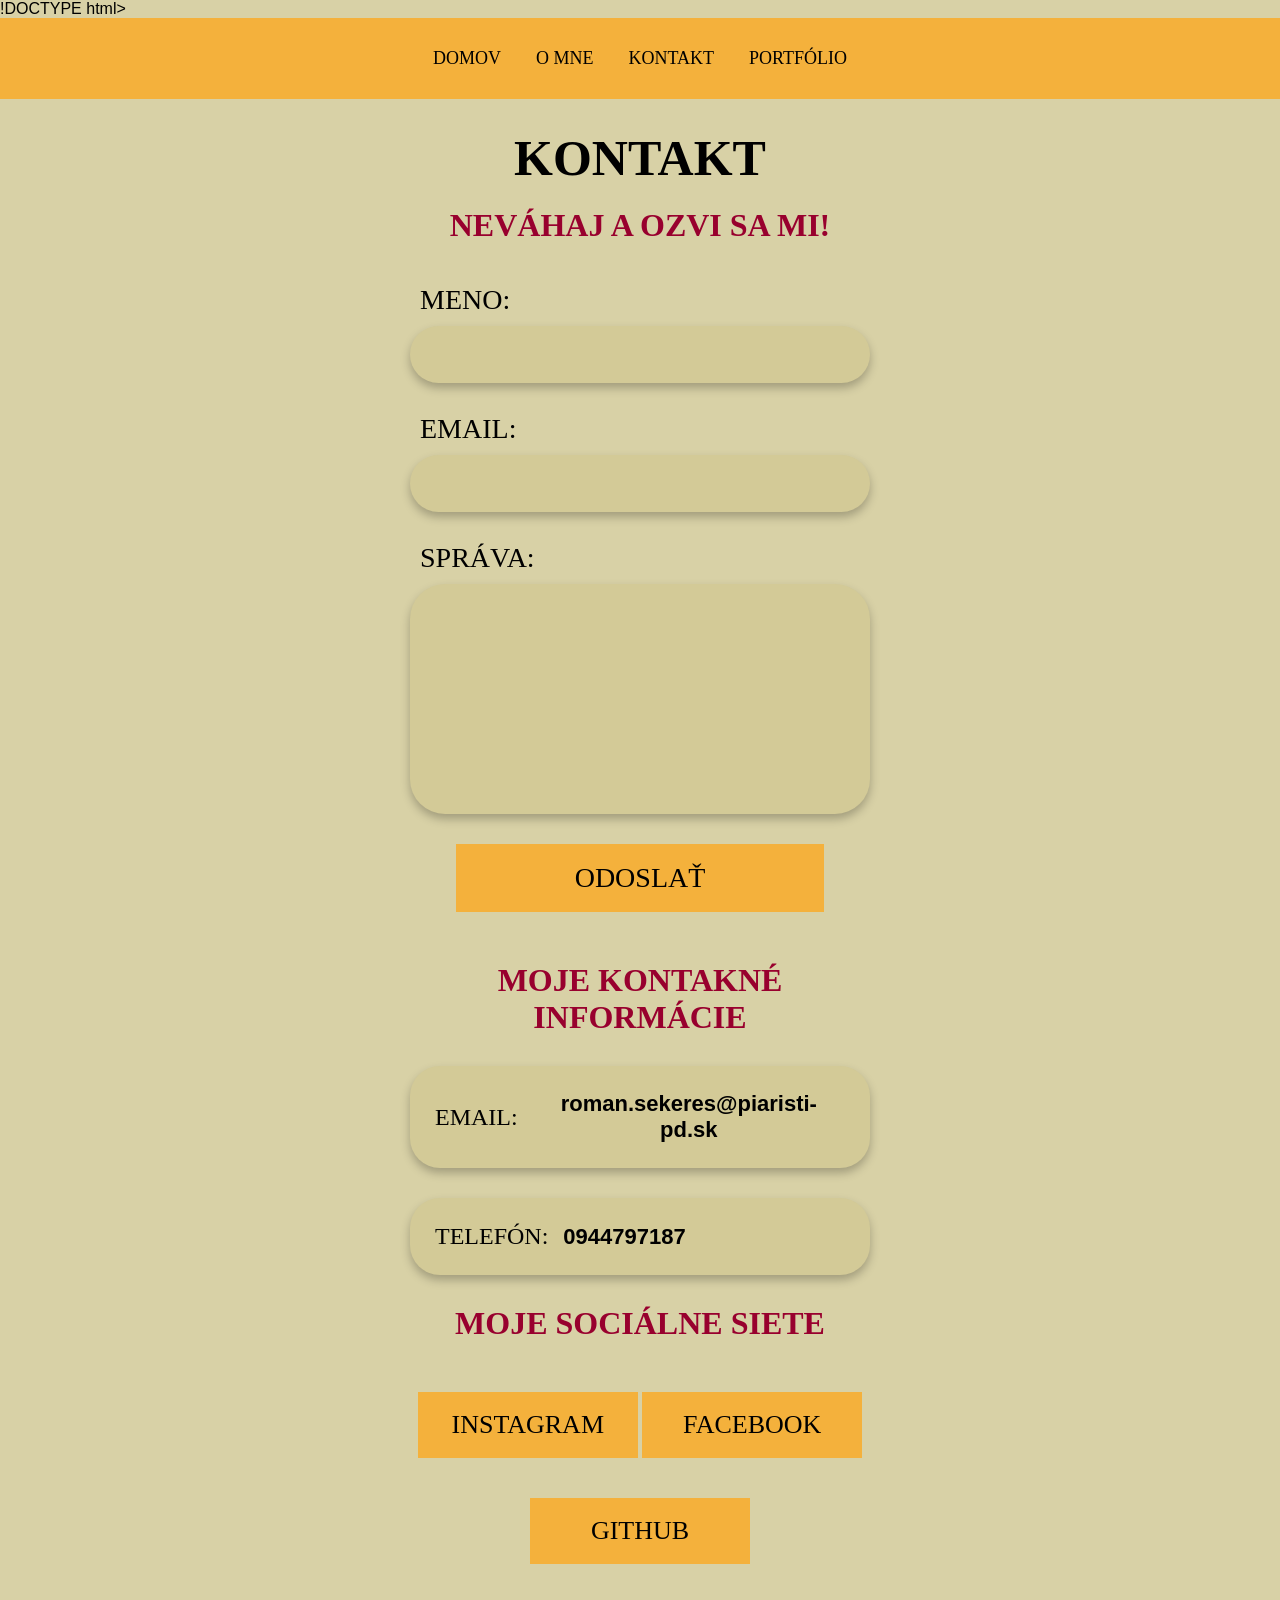
==== kontakt.html @ 732e823a "ideme" ====
!DOCTYPE html>
<html lang="sk">
<head>
    <meta charset="UTF-8" />
    <meta name="viewport" content="width=device-width, initial-scale=1.0" />
    <title>Kontakt</title>
    <link rel="stylesheet" href="assets/style3.css">
</head>
 
<body>
 
   
    <nav>
        <a href="#">DOMOV</a>
        <a href="#">O MNE</a>
        <a href="#">KONTAKT</a>
        <a href="#">PORTFÓLIO</a>
    </nav>
 
  
    <section class="kontakt">
 
        <h1>KONTAKT</h1>
 
        <h2>NEVÁHAJ A OZVI SA MI!</h2>
 
        <form>
 
            <label>MENO:</label>
            <input type="text">
 
            <label>EMAIL:</label>
            <input type="email">
 
            <label>SPRÁVA:</label>
            <textarea></textarea>
 
            <button type="submit">ODOSLAŤ</button>
 
        </form>
 
        
        <div class="info">
 
            <h2>MOJE KONTAKNÉ INFORMÁCIE</h2>
 
            <div class="box">
                <span>EMAIL:</span>
                <p>roman.sekeres@piaristi-pd.sk</p>
            </div>
 
            <div class="box">
                <span>TELEFÓN:</span>
                <p>0944797187</p>
            </div>
 
        </div>
 
     
        <div class="social">
 
            <h2>MOJE SOCIÁLNE SIETE</h2>
 
            <a href="#">INSTAGRAM</a>
            <a href="#">FACEBOOK</a>
            <a href="#">GITHUB</a>
 
        </div>
 
    </section>
 
</body>
</html
---- assets/style3.css ----
*{
    margin: 0;
    padding: 0;
    box-sizing: border-box;
}
 
body{
    background: #d8d1a6;
    font-family: 'Poppins', sans-serif;
}
 
/* NAVBAR */
 
nav{
    width: 100%;
    background: #f4b13c;
    padding: 30px 20px;
    display: flex;
    justify-content: center;
    gap: 35px;
}
 
nav a{
    text-decoration: none;
    color: black;
    font-family: 'Bungee', cursive;
    font-size: 18px;
}
 
/* KONTAKT */
 
.kontakt{
    width: 100%;
    max-width: 500px;
    margin: auto;
    padding: 30px 20px 60px;
    text-align: center;
}
 
.kontakt h1{
    font-family: 'Bungee', cursive;
    font-size: 50px;
    margin-bottom: 20px;
}
 
.kontakt h2{
    font-family: 'Bungee', cursive;
    color: #98002e;
    font-size: 32px;
    margin-bottom: 40px;
}
 
/* FORM */
 
form{
    display: flex;
    flex-direction: column;
    align-items: center;
}
 
form label{
    align-self: flex-start;
    margin-left: 10px;
    margin-bottom: 10px;
    font-family: 'Bungee', cursive;
    font-size: 28px;
}
 
form input,
form textarea{
    width: 100%;
    border: none;
    outline: none;
    background: #d3ca97;
    border-radius: 30px;
    box-shadow: 0 5px 10px rgba(0,0,0,0.25);
    padding: 18px;
    margin-bottom: 30px;
    font-size: 18px;
}
 
form textarea{
    height: 230px;
    resize: none;
    border-radius: 35px;
}
 
form button{
    width: 80%;
    background: #f4b13c;
    border: none;
    padding: 18px;
    font-family: 'Bungee', cursive;
    font-size: 28px;
    cursor: pointer;
    transition: 0.3s;
    margin-bottom: 50px;
}
 
form button:hover{
    transform: scale(1.03);
}
 
/* INFO */
 
.info h2,
.social h2{
    font-family: 'Bungee', cursive;
    color: #98002e;
    font-size: 32px;
    margin-bottom: 30px;
}
 
.box{
    width: 100%;
    background: #d3ca97;
    border-radius: 30px;
    box-shadow: 0 5px 10px rgba(0,0,0,0.25);
    padding: 25px;
    margin-bottom: 30px;
 
    display: flex;
    align-items: center;
    gap: 15px;
}
 
.box span{
    font-family: 'Bungee', cursive;
    font-size: 24px;
}
 
.box p{
    font-size: 22px;
    font-weight: 600;
}
 
/* SOCIAL */
 
.social{
    margin-top: 30px;
}
 
.social a{
    display: inline-block;
    width: 220px;
    background: #f4b13c;
    color: black;
    text-decoration: none;
    font-family: 'Bungee', cursive;
    font-size: 26px;
    padding: 18px;
    margin: 20px 0;
    transition: 0.3s;
}
 
.social a:hover{
    transform: scale(1.05);
}
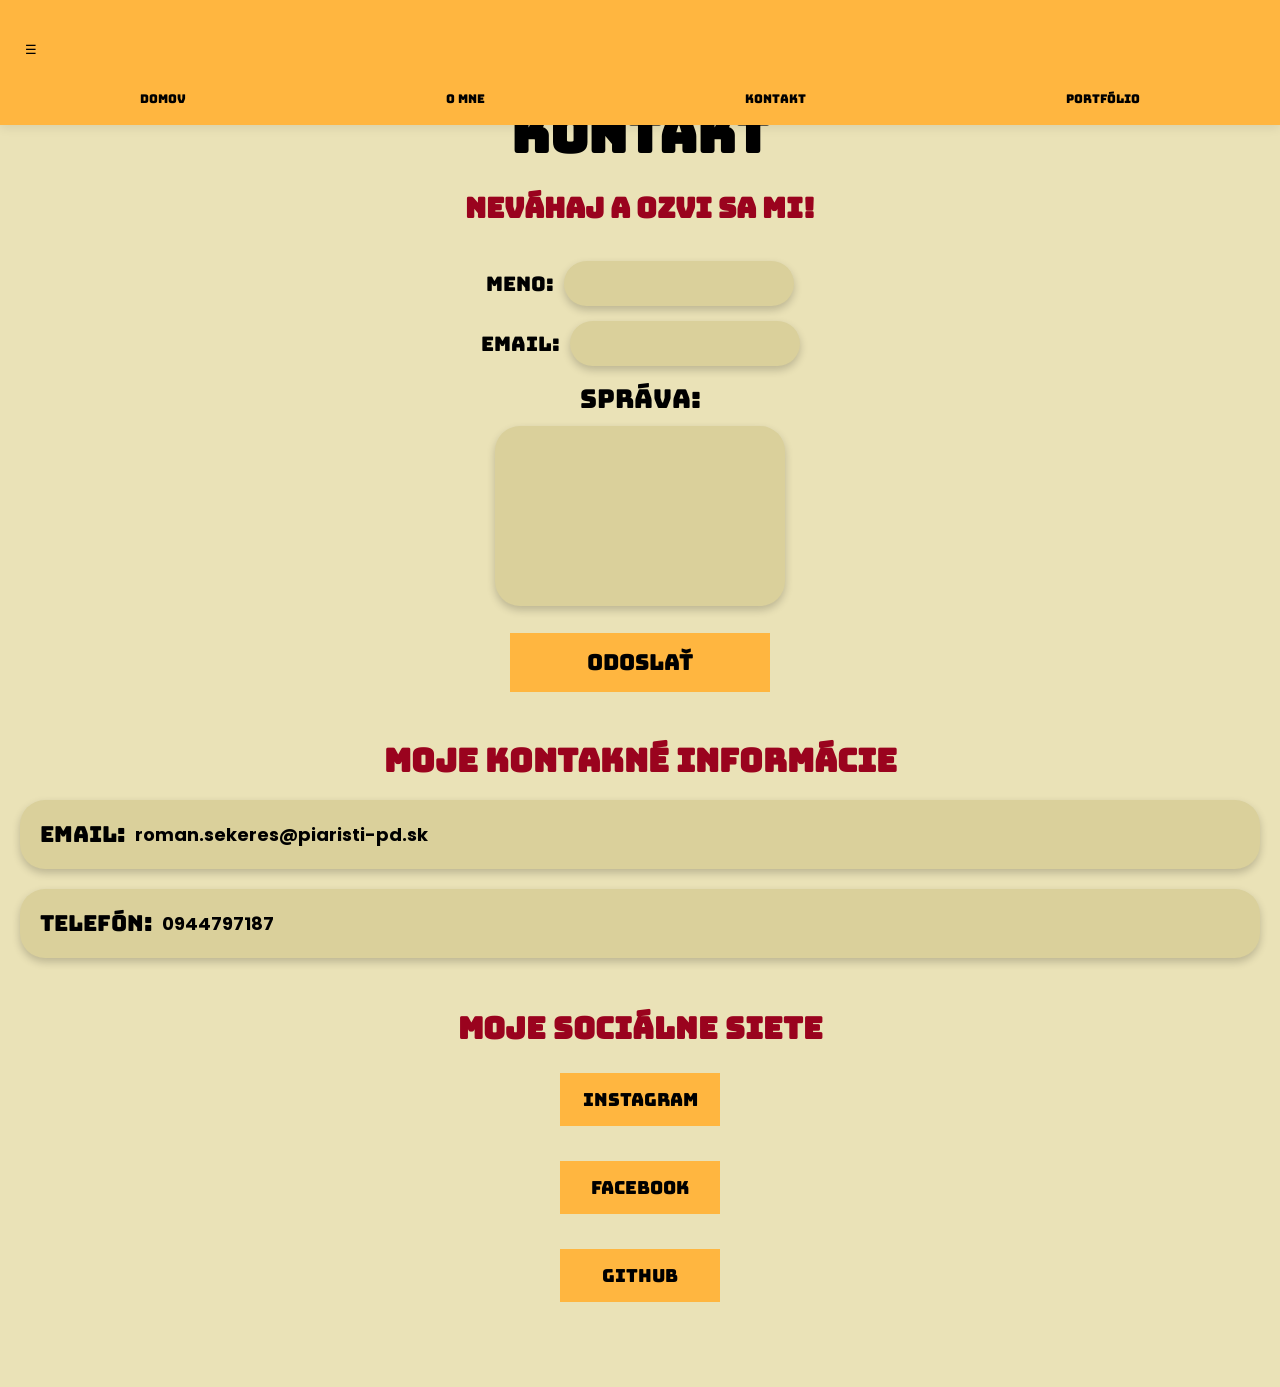
==== commit 7343e5bd: "ideme" ====
--- a/kontakt.html
+++ b/kontakt.html
@@ -1,73 +1,85 @@
-!DOCTYPE html>
+<!DOCTYPE html>
 <html lang="sk">
 <head>
-    <meta charset="UTF-8" />
-    <meta name="viewport" content="width=device-width, initial-scale=1.0" />
+    <meta charset="UTF-8">
+    <meta name="viewport" content="width=device-width, initial-scale=1.0">
     <title>Kontakt</title>
-    <link rel="stylesheet" href="assets/style3.css">
+
+    <link rel="stylesheet" href="assets/style.css">
 </head>
- 
 <body>
- 
-   
-    <nav>
-        <a href="#">DOMOV</a>
-        <a href="#">O MNE</a>
-        <a href="#">KONTAKT</a>
-        <a href="#">PORTFÓLIO</a>
+
+<header>
+    <button class="menu-toggle" aria-label="Otvoriť menu" aria-expanded="false">☰</button>
+    <nav class="menu">
+        <a href="index.html">DOMOV</a>
+        <a href="o_mne.html">O MNE</a>
+        <a href="kontakt.html">KONTAKT</a>
+        <a href="portfolio.html">PORTFÓLIO</a>
     </nav>
- 
-  
+</header>
+
+<main>
+
     <section class="kontakt">
- 
+
         <h1>KONTAKT</h1>
- 
+
         <h2>NEVÁHAJ A OZVI SA MI!</h2>
- 
-        <form>
- 
-            <label>MENO:</label>
-            <input type="text">
- 
-            <label>EMAIL:</label>
-            <input type="email">
- 
-            <label>SPRÁVA:</label>
-            <textarea></textarea>
- 
-            <button type="submit">ODOSLAŤ</button>
- 
+
+        <form class="kontakt-form">
+
+            <div class="input-group">
+                <label for="meno">MENO:</label>
+                <input type="text" id="meno" name="meno">
+            </div>
+
+            <div class="input-group">
+                <label for="email">EMAIL:</label>
+                <input type="email" id="email" name="email">
+            </div>
+
+            <div class="message-group">
+                <label for="sprava">SPRÁVA:</label>
+                <textarea id="sprava" name="sprava"></textarea>
+            </div>
+
+            <button type="submit" class="btn">
+                ODOSLAŤ
+            </button>
+
         </form>
- 
-        
-        <div class="info">
- 
-            <h2>MOJE KONTAKNÉ INFORMÁCIE</h2>
- 
-            <div class="box">
-                <span>EMAIL:</span>
-                <p>roman.sekeres@piaristi-pd.sk</p>
-            </div>
- 
-            <div class="box">
-                <span>TELEFÓN:</span>
-                <p>0944797187</p>
-            </div>
- 
+
+    </section>
+
+    <section class="info">
+
+        <h2>MOJE KONTAKNÉ INFORMÁCIE</h2>
+
+        <div class="info-box">
+            <span>EMAIL:</span>
+            <p>roman.sekeres@piaristi-pd.sk</p>
         </div>
- 
-     
-        <div class="social">
- 
-            <h2>MOJE SOCIÁLNE SIETE</h2>
- 
-            <a href="#">INSTAGRAM</a>
-            <a href="#">FACEBOOK</a>
-            <a href="#">GITHUB</a>
- 
+
+        <div class="info-box">
+            <span>TELEFÓN:</span>
+            <p>0944797187</p>
         </div>
- 
+
     </section>
- 
+
+    <section class="social">
+
+        <h2>MOJE SOCIÁLNE SIETE</h2>
+
+        <a href="#" class="social-btn">INSTAGRAM</a>
+        <a href="#" class="social-btn">FACEBOOK</a>
+        <a href="#" class="social-btn">GITHUB</a>
+
+    </section>
+
+</main>
+
 </body>
-</html+<script src="assets/script.js"></script>
+</html>
--- a/assets/style.css
+++ b/assets/style.css
@@ -0,0 +1,710 @@
+@import url('https://fonts.googleapis.com/css2?family=Bungee&family=Poppins:ital,wght@0,100;0,200;0,300;0,400;0,500;0,600;0,700;0,800;0,900;1,100;1,200;1,300;1,400;1,500;1,600;1,700;1,800;1,900&display=swap'); 
+
+@import url('https://fonts.googleapis.com/css2?family=Bungee&family=Jockey+One&family=Poppins:ital,wght@0,100;0,200;0,300;0,400;0,500;0,600;0,700;0,800;0,900;1,100;1,200;1,300;1,400;1,500;1,600;1,700;1,800;1,900&display=swap'); 
+
+:root{
+    --pozadie:#EAE2B7;
+    --okno:#DAD09B;
+    --menu:#FFB640;
+    --tlacidlo:#FFB640; 
+    --zvyraznene:#9A031E;
+    --pismo: #000000;
+}
+*{
+    margin:0;
+    padding:0;
+    box-sizing:border-box;
+}
+
+body{
+    background:var(--pozadie);
+    font-family:'Poppins', sans-serif;
+    color:var(--pismo);
+}
+
+.menu{
+    background:var(--menu);
+    display:flex;
+    justify-content:space-around;
+    align-items:center;
+    padding:15px 5px;
+    position:sticky;
+    top:0;
+}
+
+.menu a{
+    text-decoration:none;
+    color:black;
+    font-family:'Bungee', cursive;
+    font-size:12px;
+}
+
+.hero{
+    text-align:center;
+    padding:40px 20px 20px;
+}
+
+.hero h1{
+    font-family:'Bungee', cursive;
+    font-size:38px;
+    line-height:1.1;
+}
+
+.hero p{
+    margin-top:15px;
+    color:var(--zvyraznene);
+    font-family:'Jockey One', sans-serif;
+    font-size:20px;
+}
+
+.about{
+    text-align:center;
+    padding:20px;
+}
+
+.about h2{
+    color:var(--zvyraznene);
+    font-family:'Bungee', cursive;
+    font-size:34px;
+    margin-bottom:20px;
+}
+
+.about p{
+    max-width:300px;
+    margin:auto;
+    font-weight:600;
+    line-height:1.6;
+}
+
+button{
+    background:var(--tlacidlo);
+    border:none;
+    padding:15px 25px;
+    margin-top:25px;
+    font-family:'Bungee', cursive;
+    cursor:pointer;
+    transition:0.3s;
+}
+
+.about button,
+.contact-btn button {
+    width: 100%;
+    max-width: 320px;
+    display: inline-block;
+}
+
+button:hover{
+    transform:scale(1.05);
+}
+
+.contact-btn{
+    text-align:center;
+    margin-top:10px;
+}
+
+.projects{
+    padding:20px;
+    text-align:center;
+}
+
+.projects h2{
+    color:var(--zvyraznene);
+    font-family:'Bungee', cursive;
+    font-size:30px;
+    margin-bottom:25px;
+}
+
+.card{
+    background:var(--okno);
+    border-radius:20px;
+    padding:20px;
+    margin-bottom:25px;
+}
+
+.card h3{
+    color:var(--zvyraznene);
+    font-family:'Bungee', cursive;
+    font-size:28px;
+    margin-bottom:15px;
+}
+
+.card img{
+    width:100%;
+    border-radius:10px;
+    margin-bottom:15px;
+}
+
+.card p{
+    font-weight:600;
+    line-height:1.5;
+    margin-bottom:10px;
+}
+
+.card span{
+    color:var(--zvyraznene);
+    font-weight:700;
+}
+
+.all-projects{
+    margin-top:10px;
+}
+
+.cta{
+    text-align:center;
+    padding:20px 20px 40px;
+}
+
+.cta h2{
+    color:var(--zvyraznene);
+    font-family:'Jockey One', sans-serif;
+    font-size:32px;
+}
+*{
+    margin:0;
+    padding:0;
+    box-sizing:border-box;
+}
+
+body{
+    background:var(--pozadie);
+    font-family:'Poppins', sans-serif;
+    color:var(--pismo);
+}
+
+.menu{
+    background:var(--menu);
+    display:flex;
+    justify-content:space-around;
+    align-items:center;
+    padding:15px 5px;
+}
+
+.menu a{
+    text-decoration:none;
+    color:black;
+    font-family:'Bungee', cursive;
+    font-size:12px;
+}
+
+.about-section{
+    text-align:center;
+    padding:30px 20px;
+}
+
+.about-section h1{
+    font-family:'Bungee', cursive;
+    font-size:42px;
+    margin-bottom:25px;
+}
+
+.profile-img{
+    width:170px;
+    height:auto;
+    object-fit:cover;
+    margin-bottom:25px;
+}
+
+.text-box{
+    background:var(--okno);
+    padding:25px 20px;
+    border-radius:20px;
+    margin-bottom:25px;
+    box-shadow:0 5px 10px rgba(0,0,0,0.2);
+}
+
+.text-box p{
+    font-size:15px;
+    font-weight:700;
+    line-height:1.8;
+}
+
+.skills{
+    padding:10px 20px 40px;
+    text-align:center;
+}
+
+.skills h2{
+    color:var(--zvyraznene);
+    font-family:'Bungee', cursive;
+    font-size:38px;
+    margin-bottom:25px;
+}
+
+.skill{
+    margin-bottom:20px;
+}
+
+.skill-name{
+    display:flex;
+    justify-content:space-between;
+    align-items:center;
+    margin-bottom:8px;
+
+    font-family:'Bungee', cursive;
+    color:var(--zvyraznene);
+    font-size:18px;
+}
+
+.progress{
+    width:100%;
+    height:18px;
+    background:#3a3328;
+    border-radius:20px;
+    overflow:hidden;
+}
+
+.fill{
+    height:100%;
+    background:#1e1b18;
+}
+
+.fill1{
+    width:45%;
+}
+
+.fill2{
+    width:70%;
+}
+
+.fill3{
+    width:75%;
+}
+
+.bottom-img{
+    margin-top:30px;
+} 
+*{
+    margin:0;
+    padding:0;
+    box-sizing:border-box;
+}
+
+body{
+    background:var(--pozadie);
+    font-family:'Poppins', sans-serif;
+    color:var(--pismo);
+}
+
+.menu{
+    background:var(--menu);
+    display:flex;
+    justify-content:space-around;
+    align-items:center;
+    padding:15px 5px;
+}
+
+.menu a{
+    text-decoration:none;
+    color:black;
+    font-family:'Bungee', cursive;
+    font-size:12px;
+}
+
+.portfolio-header{
+    text-align:center;
+    padding:35px 20px 20px;
+}
+
+.portfolio-header h1{
+    font-family:'Bungee', cursive;
+    font-size:46px;
+    margin-bottom:20px;
+}
+
+.portfolio-header p{
+    color:var(--zvyraznene);
+    font-family:'Bungee', cursive;
+    font-size:24px;
+    line-height:1.3;
+}
+
+.portfolio-grid{
+    padding:20px;
+}
+
+.project-card{
+    background:var(--okno);
+    border-radius:25px;
+    padding:20px;
+    text-align:center;
+    margin-bottom:30px;
+    box-shadow:0 5px 12px rgba(0,0,0,0.2);
+}
+
+.project-card h2{
+    color:var(--zvyraznene);
+    font-family:'Bungee', cursive;
+    font-size:34px;
+    line-height:1.1;
+    margin-bottom:20px;
+}
+
+.project-card img{
+    width:120px;
+    height:auto;
+    object-fit:cover;
+    margin-bottom:20px;
+}
+
+.project-card p{
+    font-size:16px;
+    font-weight:700;
+    line-height:1.7;
+}
+
+@media (min-width:768px){
+
+    .portfolio-grid{
+        display:grid;
+        grid-template-columns:repeat(2, 1fr);
+        gap:25px;
+    }
+
+    .project-card{
+        margin-bottom:0;
+    }
+} 
+*{ 
+
+    margin:0;
+    padding:0;
+    box-sizing:border-box;
+}
+
+body{
+    background:var(--pozadie);
+    font-family:'Poppins',sans-serif;
+    color:var(--pismo);
+}
+
+.menu{
+    background:var(--menu);
+    display:flex;
+    justify-content:space-around;
+    align-items:center;
+    padding:18px 10px;
+}
+
+.menu a{
+    text-decoration:none;
+    color:black;
+    font-family:'Bungee',cursive;
+    font-size:12px;
+}
+
+.kontakt{
+    padding:30px 25px;
+    text-align:center;
+}
+
+.kontakt h1{
+    font-family:'Bungee',cursive;
+    font-size:52px;
+    margin-bottom:20px;
+}
+
+.kontakt h2{
+    color:var(--zvyraznene);
+    font-family:'Bungee',cursive;
+    font-size:28px;
+    margin-bottom:35px;
+}
+
+.input-group{
+    display:flex;
+    align-items:center;
+    justify-content:center;
+    gap:10px;
+    margin-bottom:15px;
+}
+
+.input-group label{
+    font-family:'Bungee',cursive;
+    font-size:20px;
+}
+
+.input-group input{
+    width:230px;
+    height:45px;
+    border:none;
+    border-radius:30px;
+    background:var(--okno);
+    box-shadow:0 4px 8px rgba(0,0,0,.2);
+    padding:0 15px;
+    font-size:16px;
+}
+
+.message-group{
+    margin-top:15px;
+}
+
+.message-group label{
+    display:block;
+    font-family:'Bungee',cursive;
+    font-size:26px;
+    margin-bottom:10px;
+}
+
+.message-group textarea{
+    width:100%;
+    max-width:290px;
+    height:180px;
+    border:none;
+    border-radius:25px;
+    background:var(--okno);
+    box-shadow:0 4px 8px rgba(0,0,0,.2);
+    resize:none;
+    padding:15px;
+    font-size:16px;
+}
+
+.btn{
+    margin-top:20px;
+    width:260px;
+    padding:15px;
+    border:none;
+    background:var(--tlacidlo);
+    font-family:'Bungee',cursive;
+    font-size:22px;
+    cursor:pointer;
+}
+
+.info{
+    text-align:center;
+    padding:20px;
+}
+
+.info h2{
+    color:var(--zvyraznene);
+    font-family:'Bungee',cursive;
+    font-size:32px;
+    line-height:1.2;
+    margin-bottom:20px;
+}
+
+.info-box{
+    background:var(--okno);
+    border-radius:25px;
+    padding:20px;
+    margin-bottom:20px;
+    display:flex;
+    align-items:center;
+    gap:10px;
+    box-shadow:0 4px 8px rgba(0,0,0,.2);
+}
+
+.info-box span{
+    font-family:'Bungee',cursive;
+    font-size:22px;
+}
+
+.info-box p{
+    font-size:18px;
+    font-weight:700;
+}
+
+.social{
+    text-align:center;
+    padding:10px 20px 50px;
+}
+
+.social h2{
+    color:var(--zvyraznene);
+    font-family:'Bungee',cursive;
+    font-size:30px;
+    margin-bottom:25px;
+}
+
+.social-btn{
+    display:block;
+    width:160px;
+    margin:0 auto 35px;
+    padding:15px 20px;
+    background:var(--tlacidlo);
+    color:black;
+    text-decoration:none;
+    font-family:'Bungee',cursive;
+    font-size:18px;
+}
+
+header {
+    position: fixed;
+    top: 0;
+    left: 0;
+    right: 0;
+    background: var(--menu);
+    z-index: 1000;
+    box-shadow: 0 3px 10px rgba(0,0,0,0.08);
+}
+
+.menu-toggle {
+    background: transparent;
+    color: black;
+}
+
+body {
+    padding-top: 70px;
+}
+
+@media (max-width: 768px) {
+    .menu {
+        background: var(--menu);
+        width: 100%;
+        border-top: 1px solid rgba(0,0,0,0.1);
+    }
+
+    .menu.open {
+        display: flex;
+    }
+
+    .menu a {
+        width: 100%;
+        padding: 12px 0;
+        font-size: 14px;
+    }
+
+    .menu-toggle {
+        display: block;
+        padding: 12px 16px;
+    }
+}
+
+}
+
+.menu-toggle {
+    display: none;
+    background: none;
+    border: none;
+    font-size: 30px;
+    padding: 10px 15px;
+    cursor: pointer;
+    color: black;
+    font-family: 'Bungee', cursive;
+}
+
+@media (max-width: 768px) {
+    .menu {
+        display: none;
+        flex-direction: column;
+        align-items: flex-start;
+        gap: 12px;
+        padding: 15px 20px;
+    }
+
+    .menu.open {
+        display: flex;
+    }
+
+    .menu a {
+        width: 100%;
+        padding: 12px 0;
+        font-size: 14px;
+        text-align: left;
+    }
+
+    .menu-toggle {
+        display: block;
+    }
+
+    .menu {
+        justify-content: flex-start;
+    }
+}
+
+    
+
+@media (max-width: 768px) {
+    .menu {
+        flex-wrap: wrap;
+        justify-content: center;
+        gap: 10px;
+        padding: 12px 10px;
+    }
+
+    .menu a {
+        font-size: 12px;
+        padding: 6px 8px;
+    }
+
+    .hero {
+        padding: 30px 15px 15px;
+    }
+
+    .hero h1 {
+        font-size: 30px;
+        line-height: 1.05;
+    }
+
+    .hero p {
+        font-size: 18px;
+    }
+
+    .about, .projects, .cta, .kontakt, .info, .social, .portfolio-header, .portfolio-grid, .skills {
+        padding: 18px 15px;
+    }
+
+    .about h2, .projects h2, .portfolio-header h1, .skills h2, .kontakt h1, .kontakt h2, .info h2, .social h2 {
+        font-size: 28px;
+    }
+
+    .about p, .card p, .project-card p, .text-box p, .info-box p {
+        font-size: 16px;
+    }
+
+    button, .btn, .all-projects, .social-btn {
+        width: 100%;
+        max-width: 100%;
+        box-sizing: border-box;
+    }
+
+    .card, .project-card, .text-box, .info-box {
+        padding: 18px;
+        margin: 0 0 20px;
+    }
+
+    .card h3, .project-card h2 {
+        font-size: 26px;
+    }
+
+    .card img,
+    .project-card img {
+        width: 100%;
+        height: auto;
+    }
+
+    .portfolio-grid {
+        display: grid;
+        grid-template-columns: 1fr;
+        gap: 20px;
+    }
+
+    .input-group,
+    .message-group {
+        flex-direction: column;
+        align-items: stretch;
+        gap: 10px;
+        margin-bottom: 15px;
+    }
+
+    .input-group label,
+    .message-group label {
+        font-size: 18px;
+        text-align: left;
+    }
+
+    .input-group input,
+    .message-group textarea,
+    .btn {
+        width: 100%;
+        max-width: 100%;
+    }
+
+    .message-group textarea {
+        height: 150px;
+    }
+
+    .info-box {
+        flex-direction: column;
+        text-align: left;
+    }
+}
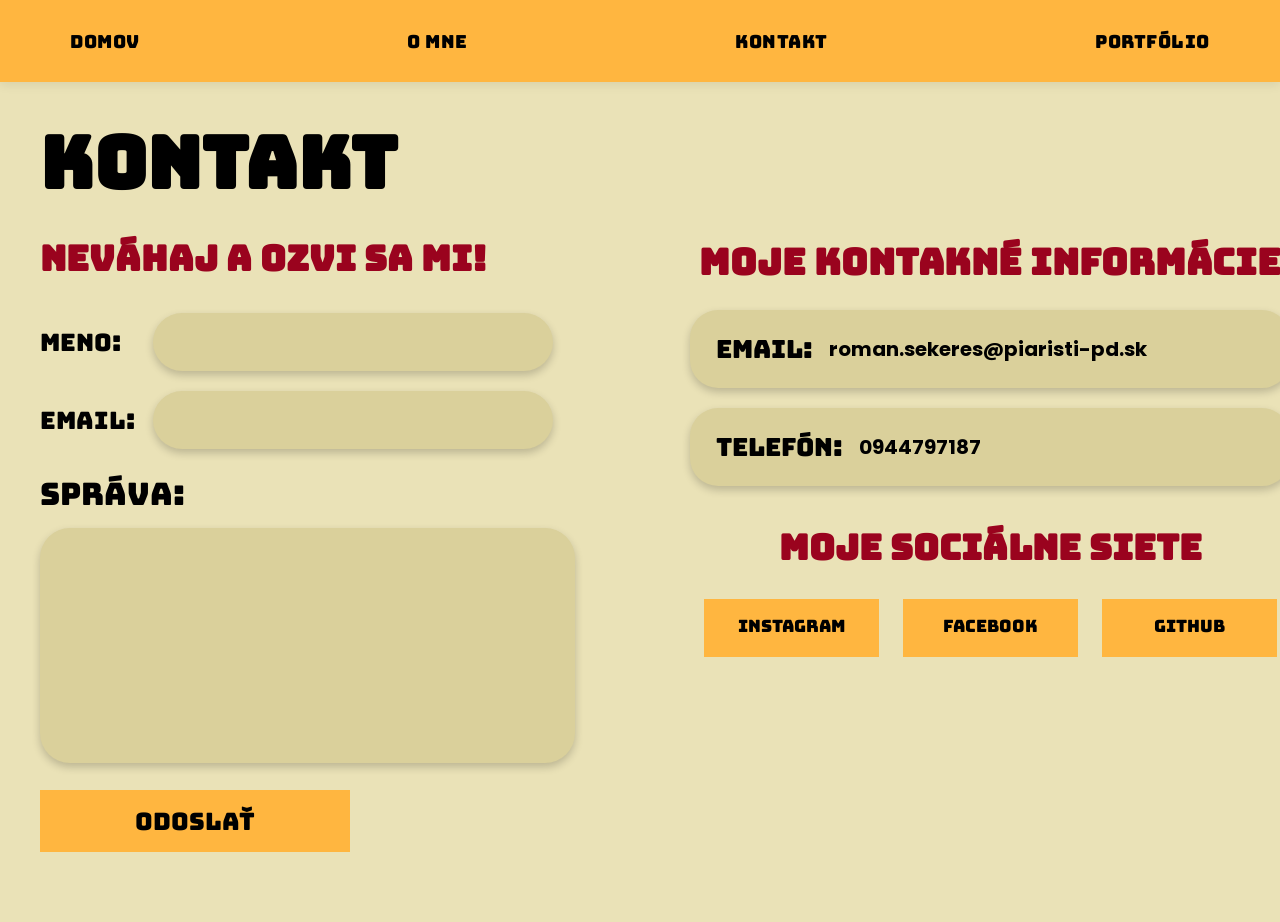
==== commit e4122c41: "GB" ====
--- a/kontakt.html
+++ b/kontakt.html
@@ -1,85 +1,50 @@
 <!DOCTYPE html>
 <html lang="sk">
 <head>
-    <meta charset="UTF-8">
-    <meta name="viewport" content="width=device-width, initial-scale=1.0">
-    <title>Kontakt</title>
-
-    <link rel="stylesheet" href="assets/style.css">
+  <meta charset="UTF-8">
+  <meta name="viewport" content="width=device-width, initial-scale=1.0">
+  <title>Kontakt</title>
+  <link rel="stylesheet" href="assets/style.css">
 </head>
 <body>
+  <header>
+    <nav class="menu">
+      <a href="index.html">DOMOV</a>
+      <a href="o_mne.html">O MNE</a>
+      <a href="kontakt.html">KONTAKT</a>
+      <a href="portfolio.html">PORTFÓLIO</a>
+    </nav>
+  </header>
 
-<header>
-    <button class="menu-toggle" aria-label="Otvoriť menu" aria-expanded="false">☰</button>
-    <nav class="menu">
-        <a href="index.html">DOMOV</a>
-        <a href="o_mne.html">O MNE</a>
-        <a href="kontakt.html">KONTAKT</a>
-        <a href="portfolio.html">PORTFÓLIO</a>
-    </nav>
-</header>
+  <main class="contact-page">
+    <h1 class="contact-title">KONTAKT</h1>
+    <section class="contact-layout">
+      <section class="kontakt">
+        <h2>NEVÁHAJ A OZVI SA MI!</h2>
+        <form class="kontakt-form">
+          <div class="input-group"><label for="meno">MENO:</label><input type="text" id="meno" name="meno"></div>
+          <div class="input-group"><label for="email">EMAIL:</label><input type="email" id="email" name="email"></div>
+          <div class="message-group"><label for="sprava">SPRÁVA:</label><textarea id="sprava" name="sprava"></textarea></div>
+          <button type="submit" class="btn">ODOSLAŤ</button>
+        </form>
+      </section>
 
-<main>
-
-    <section class="kontakt">
-
-        <h1>KONTAKT</h1>
-
-        <h2>NEVÁHAJ A OZVI SA MI!</h2>
-
-        <form class="kontakt-form">
-
-            <div class="input-group">
-                <label for="meno">MENO:</label>
-                <input type="text" id="meno" name="meno">
-            </div>
-
-            <div class="input-group">
-                <label for="email">EMAIL:</label>
-                <input type="email" id="email" name="email">
-            </div>
-
-            <div class="message-group">
-                <label for="sprava">SPRÁVA:</label>
-                <textarea id="sprava" name="sprava"></textarea>
-            </div>
-
-            <button type="submit" class="btn">
-                ODOSLAŤ
-            </button>
-
-        </form>
-
+      <aside class="contact-right">
+        <section class="info">
+          <h2>MOJE KONTAKNÉ INFORMÁCIE</h2>
+          <div class="info-box"><span>EMAIL:</span><p>roman.sekeres@piaristi-pd.sk</p></div>
+          <div class="info-box"><span>TELEFÓN:</span><p>0944797187</p></div>
+        </section>
+        <section class="social">
+          <h2>MOJE SOCIÁLNE SIETE</h2>
+          <div class="social-list">
+            <a href="#" class="social-btn">INSTAGRAM</a>
+            <a href="#" class="social-btn">FACEBOOK</a>
+            <a href="#" class="social-btn">GITHUB</a>
+          </div>
+        </section>
+      </aside>
     </section>
-
-    <section class="info">
-
-        <h2>MOJE KONTAKNÉ INFORMÁCIE</h2>
-
-        <div class="info-box">
-            <span>EMAIL:</span>
-            <p>roman.sekeres@piaristi-pd.sk</p>
-        </div>
-
-        <div class="info-box">
-            <span>TELEFÓN:</span>
-            <p>0944797187</p>
-        </div>
-
-    </section>
-
-    <section class="social">
-
-        <h2>MOJE SOCIÁLNE SIETE</h2>
-
-        <a href="#" class="social-btn">INSTAGRAM</a>
-        <a href="#" class="social-btn">FACEBOOK</a>
-        <a href="#" class="social-btn">GITHUB</a>
-
-    </section>
-
-</main>
-
+  </main>
 </body>
-<script src="assets/script.js"></script>
-</html>+</html>
--- a/assets/style.css
+++ b/assets/style.css
@@ -1,25 +1,44 @@
-@import url('https://fonts.googleapis.com/css2?family=Bungee&family=Poppins:ital,wght@0,100;0,200;0,300;0,400;0,500;0,600;0,700;0,800;0,900;1,100;1,200;1,300;1,400;1,500;1,600;1,700;1,800;1,900&display=swap'); 
-
-@import url('https://fonts.googleapis.com/css2?family=Bungee&family=Jockey+One&family=Poppins:ital,wght@0,100;0,200;0,300;0,400;0,500;0,600;0,700;0,800;0,900;1,100;1,200;1,300;1,400;1,500;1,600;1,700;1,800;1,900&display=swap'); 
+@import url('https://fonts.googleapis.com/css2?family=Bungee&family=Poppins:ital,wght@0,100;0,200;0,300;0,400;0,500;0,600;0,700;0,800;0,900;1,100;1,200;1,300;1,400;1,500;1,600;1,700;1,800;1,900&display=swap');
+@import url('https://fonts.googleapis.com/css2?family=Bungee&family=Jockey+One&family=Poppins:ital,wght@0,100;0,200;0,300;0,400;0,500;0,600;0,700;0,800;0,900;1,100;1,200;1,300;1,400;1,500;1,600;1,700;1,800;1,900&display=swap');
 
 :root{
     --pozadie:#EAE2B7;
     --okno:#DAD09B;
     --menu:#FFB640;
-    --tlacidlo:#FFB640; 
+    --tlacidlo:#FFB640;
     --zvyraznene:#9A031E;
-    --pismo: #000000;
-}
+    --pismo:#000000;
+    --tmave:#1e1b18;
+    --progress:#3a3328;
+    --shadow:0 5px 12px rgba(0,0,0,.2);
+}
+
 *{
     margin:0;
     padding:0;
     box-sizing:border-box;
 }
 
+html{
+    scroll-behavior:smooth;
+}
+
 body{
     background:var(--pozadie);
     font-family:'Poppins', sans-serif;
     color:var(--pismo);
+    min-height:100vh;
+    padding-top:68px;
+}
+
+header{
+    position:fixed;
+    top:0;
+    left:0;
+    right:0;
+    z-index:1000;
+    background:var(--menu);
+    box-shadow:0 3px 10px rgba(0,0,0,.08);
 }
 
 .menu{
@@ -28,8 +47,7 @@
     justify-content:space-around;
     align-items:center;
     padding:15px 5px;
-    position:sticky;
-    top:0;
+    width:100%;
 }
 
 .menu a{
@@ -37,6 +55,32 @@
     color:black;
     font-family:'Bungee', cursive;
     font-size:12px;
+}
+
+button,
+.btn,
+.social-btn{
+    background:var(--tlacidlo);
+    border:none;
+    color:black;
+    padding:15px 25px;
+    margin-top:25px;
+    font-family:'Bungee', cursive;
+    cursor:pointer;
+    transition:.3s;
+    text-decoration:none;
+    display:inline-block;
+}
+
+button:hover,
+.btn:hover,
+.social-btn:hover{
+    transform:scale(1.05);
+}
+
+img{
+    max-width:100%;
+    height:auto;
 }
 
 .hero{
@@ -76,25 +120,10 @@
     line-height:1.6;
 }
 
-button{
-    background:var(--tlacidlo);
-    border:none;
-    padding:15px 25px;
-    margin-top:25px;
-    font-family:'Bungee', cursive;
-    cursor:pointer;
-    transition:0.3s;
-}
-
 .about button,
-.contact-btn button {
-    width: 100%;
-    max-width: 320px;
-    display: inline-block;
-}
-
-button:hover{
-    transform:scale(1.05);
+.contact-btn button{
+    width:100%;
+    max-width:320px;
 }
 
 .contact-btn{
@@ -119,6 +148,7 @@
     border-radius:20px;
     padding:20px;
     margin-bottom:25px;
+    box-shadow:var(--shadow);
 }
 
 .card h3{
@@ -130,6 +160,8 @@
 
 .card img{
     width:100%;
+    height:220px;
+    object-fit:contain;
     border-radius:10px;
     margin-bottom:15px;
 }
@@ -159,38 +191,14 @@
     font-family:'Jockey One', sans-serif;
     font-size:32px;
 }
-*{
-    margin:0;
-    padding:0;
-    box-sizing:border-box;
-}
-
-body{
-    background:var(--pozadie);
-    font-family:'Poppins', sans-serif;
-    color:var(--pismo);
-}
-
-.menu{
-    background:var(--menu);
-    display:flex;
-    justify-content:space-around;
-    align-items:center;
-    padding:15px 5px;
-}
-
-.menu a{
-    text-decoration:none;
-    color:black;
-    font-family:'Bungee', cursive;
-    font-size:12px;
-}
-
+
+.about-page,
 .about-section{
     text-align:center;
     padding:30px 20px;
 }
 
+.about-title,
 .about-section h1{
     font-family:'Bungee', cursive;
     font-size:42px;
@@ -200,7 +208,7 @@
 .profile-img{
     width:170px;
     height:auto;
-    object-fit:cover;
+    object-fit:contain;
     margin-bottom:25px;
 }
 
@@ -209,7 +217,7 @@
     padding:25px 20px;
     border-radius:20px;
     margin-bottom:25px;
-    box-shadow:0 5px 10px rgba(0,0,0,0.2);
+    box-shadow:0 5px 10px rgba(0,0,0,.2);
 }
 
 .text-box p{
@@ -239,7 +247,6 @@
     justify-content:space-between;
     align-items:center;
     margin-bottom:8px;
-
     font-family:'Bungee', cursive;
     color:var(--zvyraznene);
     font-size:18px;
@@ -248,57 +255,20 @@
 .progress{
     width:100%;
     height:18px;
-    background:#3a3328;
+    background:var(--progress);
     border-radius:20px;
     overflow:hidden;
 }
 
 .fill{
     height:100%;
-    background:#1e1b18;
-}
-
-.fill1{
-    width:45%;
-}
-
-.fill2{
-    width:70%;
-}
-
-.fill3{
-    width:75%;
-}
-
-.bottom-img{
-    margin-top:30px;
-} 
-*{
-    margin:0;
-    padding:0;
-    box-sizing:border-box;
-}
-
-body{
-    background:var(--pozadie);
-    font-family:'Poppins', sans-serif;
-    color:var(--pismo);
-}
-
-.menu{
-    background:var(--menu);
-    display:flex;
-    justify-content:space-around;
-    align-items:center;
-    padding:15px 5px;
-}
-
-.menu a{
-    text-decoration:none;
-    color:black;
-    font-family:'Bungee', cursive;
-    font-size:12px;
-}
+    background:var(--tmave);
+}
+
+.fill1{width:45%;}
+.fill2{width:70%;}
+.fill3{width:75%;}
+.bottom-img{margin-top:30px;}
 
 .portfolio-header{
     text-align:center;
@@ -328,7 +298,7 @@
     padding:20px;
     text-align:center;
     margin-bottom:30px;
-    box-shadow:0 5px 12px rgba(0,0,0,0.2);
+    box-shadow:var(--shadow);
 }
 
 .project-card h2{
@@ -340,9 +310,9 @@
 }
 
 .project-card img{
-    width:120px;
-    height:auto;
-    object-fit:cover;
+    width:100%;
+    height:210px;
+    object-fit:contain;
     margin-bottom:20px;
 }
 
@@ -352,60 +322,22 @@
     line-height:1.7;
 }
 
-@media (min-width:768px){
-
-    .portfolio-grid{
-        display:grid;
-        grid-template-columns:repeat(2, 1fr);
-        gap:25px;
-    }
-
-    .project-card{
-        margin-bottom:0;
-    }
-} 
-*{ 
-
-    margin:0;
-    padding:0;
-    box-sizing:border-box;
-}
-
-body{
-    background:var(--pozadie);
-    font-family:'Poppins',sans-serif;
-    color:var(--pismo);
-}
-
-.menu{
-    background:var(--menu);
-    display:flex;
-    justify-content:space-around;
-    align-items:center;
-    padding:18px 10px;
-}
-
-.menu a{
-    text-decoration:none;
-    color:black;
-    font-family:'Bungee',cursive;
-    font-size:12px;
-}
-
+.contact-page,
 .kontakt{
     padding:30px 25px;
     text-align:center;
 }
 
+.contact-title,
 .kontakt h1{
-    font-family:'Bungee',cursive;
+    font-family:'Bungee', cursive;
     font-size:52px;
     margin-bottom:20px;
 }
 
 .kontakt h2{
     color:var(--zvyraznene);
-    font-family:'Bungee',cursive;
+    font-family:'Bungee', cursive;
     font-size:28px;
     margin-bottom:35px;
 }
@@ -419,7 +351,7 @@
 }
 
 .input-group label{
-    font-family:'Bungee',cursive;
+    font-family:'Bungee', cursive;
     font-size:20px;
 }
 
@@ -440,7 +372,7 @@
 
 .message-group label{
     display:block;
-    font-family:'Bungee',cursive;
+    font-family:'Bungee', cursive;
     font-size:26px;
     margin-bottom:10px;
 }
@@ -461,12 +393,7 @@
 .btn{
     margin-top:20px;
     width:260px;
-    padding:15px;
-    border:none;
-    background:var(--tlacidlo);
-    font-family:'Bungee',cursive;
     font-size:22px;
-    cursor:pointer;
 }
 
 .info{
@@ -476,7 +403,7 @@
 
 .info h2{
     color:var(--zvyraznene);
-    font-family:'Bungee',cursive;
+    font-family:'Bungee', cursive;
     font-size:32px;
     line-height:1.2;
     margin-bottom:20px;
@@ -494,7 +421,7 @@
 }
 
 .info-box span{
-    font-family:'Bungee',cursive;
+    font-family:'Bungee', cursive;
     font-size:22px;
 }
 
@@ -510,7 +437,7 @@
 
 .social h2{
     color:var(--zvyraznene);
-    font-family:'Bungee',cursive;
+    font-family:'Bungee', cursive;
     font-size:30px;
     margin-bottom:25px;
 }
@@ -519,192 +446,607 @@
     display:block;
     width:160px;
     margin:0 auto 35px;
-    padding:15px 20px;
-    background:var(--tlacidlo);
-    color:black;
-    text-decoration:none;
-    font-family:'Bungee',cursive;
     font-size:18px;
 }
 
-header {
-    position: fixed;
-    top: 0;
-    left: 0;
-    right: 0;
-    background: var(--menu);
-    z-index: 1000;
-    box-shadow: 0 3px 10px rgba(0,0,0,0.08);
-}
-
-.menu-toggle {
-    background: transparent;
-    color: black;
-}
-
-body {
-    padding-top: 70px;
-}
-
-@media (max-width: 768px) {
-    .menu {
-        background: var(--menu);
-        width: 100%;
-        border-top: 1px solid rgba(0,0,0,0.1);
-    }
-
-    .menu.open {
-        display: flex;
-    }
-
-    .menu a {
-        width: 100%;
-        padding: 12px 0;
-        font-size: 14px;
-    }
-
-    .menu-toggle {
-        display: block;
-        padding: 12px 16px;
-    }
-}
-
-}
-
-.menu-toggle {
-    display: none;
-    background: none;
-    border: none;
-    font-size: 30px;
-    padding: 10px 15px;
-    cursor: pointer;
-    color: black;
-    font-family: 'Bungee', cursive;
-}
-
-@media (max-width: 768px) {
-    .menu {
-        display: none;
-        flex-direction: column;
-        align-items: flex-start;
-        gap: 12px;
-        padding: 15px 20px;
-    }
-
-    .menu.open {
-        display: flex;
-    }
-
-    .menu a {
-        width: 100%;
-        padding: 12px 0;
-        font-size: 14px;
-        text-align: left;
-    }
-
-    .menu-toggle {
-        display: block;
-    }
-
-    .menu {
-        justify-content: flex-start;
-    }
-}
-
-    
-
-@media (max-width: 768px) {
-    .menu {
-        flex-wrap: wrap;
-        justify-content: center;
-        gap: 10px;
-        padding: 12px 10px;
-    }
-
-    .menu a {
-        font-size: 12px;
-        padding: 6px 8px;
-    }
-
-    .hero {
-        padding: 30px 15px 15px;
-    }
-
-    .hero h1 {
-        font-size: 30px;
-        line-height: 1.05;
-    }
-
-    .hero p {
-        font-size: 18px;
-    }
-
-    .about, .projects, .cta, .kontakt, .info, .social, .portfolio-header, .portfolio-grid, .skills {
-        padding: 18px 15px;
-    }
-
-    .about h2, .projects h2, .portfolio-header h1, .skills h2, .kontakt h1, .kontakt h2, .info h2, .social h2 {
-        font-size: 28px;
-    }
-
-    .about p, .card p, .project-card p, .text-box p, .info-box p {
-        font-size: 16px;
-    }
-
-    button, .btn, .all-projects, .social-btn {
-        width: 100%;
-        max-width: 100%;
-        box-sizing: border-box;
-    }
-
-    .card, .project-card, .text-box, .info-box {
-        padding: 18px;
-        margin: 0 0 20px;
-    }
-
-    .card h3, .project-card h2 {
-        font-size: 26px;
+/* PC VERZIA PODĽA POSLANÝCH SCREENSHOTOV */
+@media (min-width:1024px){
+    body{
+        padding-top:82px;
+        overflow-x:hidden;
+    }
+
+    header{
+        height:82px;
+        display:flex;
+        align-items:center;
+    }
+
+    .menu{
+        height:82px;
+        padding:0 70px;
+        justify-content:space-between;
+    }
+
+    .menu a{
+        font-size:18px;
+        letter-spacing:.5px;
+    }
+
+    .home-page{
+        width:min(1320px, calc(100% - 70px));
+        margin:0 auto;
+        min-height:calc(100vh - 82px);
+        display:grid;
+        grid-template-columns:43% 57%;
+        column-gap:36px;
+        align-items:start;
+        padding:42px 0 60px;
+    }
+
+    .home-left{
+        display:flex;
+        flex-direction:column;
+        align-items:center;
+        justify-content:flex-start;
+        min-height:780px;
+        padding-top:8px;
+    }
+
+    .hero{
+        width:100%;
+        padding:0;
+        text-align:center;
+    }
+
+    .hero h1{
+        font-size:78px;
+        line-height:1.02;
+        letter-spacing:1px;
+    }
+
+    .hero p{
+        font-size:34px;
+        margin-top:18px;
+    }
+
+    .about{
+        padding:34px 0 0;
+        width:100%;
+    }
+
+    .about h2{
+        font-size:44px;
+        margin-bottom:18px;
+    }
+
+    .about p{
+        max-width:470px;
+        font-size:19px;
+        line-height:1.65;
+        font-weight:700;
+    }
+
+    .about button,
+    .contact-btn button,
+    .cta button{
+        width:310px;
+        max-width:310px;
+        height:62px;
+        font-size:18px;
+        padding:0 22px;
+    }
+
+    .contact-btn{
+        margin-top:0;
+    }
+
+    .cta{
+        padding:20px 0 0;
+    }
+
+    .cta h2{
+        font-size:42px;
+        margin-bottom:0;
+    }
+
+    .home-projects{
+        padding:0;
+        text-align:center;
+    }
+
+    .home-projects h2{
+        font-size:40px;
+        line-height:1.15;
+        margin-bottom:22px;
+    }
+
+    .home-project-list{
+        display:grid;
+        grid-template-columns:repeat(3, 1fr);
+        gap:22px;
+        align-items:stretch;
+    }
+
+    .card{
+        margin:0;
+        min-height:610px;
+        padding:24px 18px 22px;
+        border-radius:26px;
+        display:flex;
+        flex-direction:column;
+        align-items:center;
+    }
+
+    .card h3{
+        min-height:72px;
+        display:flex;
+        align-items:center;
+        justify-content:center;
+        font-size:29px;
+        line-height:1.05;
+    }
+
+    .card img{
+        width:100%;
+        height:250px;
+        object-fit:contain;
+        background:transparent;
+    }
+
+    .card p{
+        font-size:16px;
+        line-height:1.65;
+        margin:8px 0 14px;
+    }
+
+    .card span{
+        margin-top:auto;
+        font-size:17px;
+    }
+
+    .all-projects{
+        margin-top:28px;
+        min-width:300px;
+        height:60px;
+        font-size:17px;
+    }
+
+    .about-page{
+        width:min(1240px, calc(100% - 80px));
+        margin:0 auto;
+        padding:34px 0 70px;
+    }
+
+    .about-title{
+        font-size:68px;
+        line-height:1;
+        margin-bottom:36px;
+        text-align:left;
+    }
+
+    .about-desktop-grid{
+        display:grid;
+        grid-template-columns:42% 58%;
+        gap:42px;
+        align-items:center;
+        margin-bottom:38px;
+    }
+
+    .about-photo-box{
+        display:flex;
+        align-items:center;
+        justify-content:center;
+    }
+
+    .profile-img{
+        width:100%;
+        max-width:410px;
+        height:430px;
+        object-fit:contain;
+        margin:0;
+    }
+
+    .skills{
+        padding:0;
+        text-align:center;
+    }
+
+    .skills h2{
+        font-size:50px;
+        line-height:1.1;
+        margin-bottom:36px;
+    }
+
+    .skill{
+        margin-bottom:32px;
+    }
+
+    .skill-name{
+        font-size:23px;
+    }
+
+    .progress{
+        height:26px;
+    }
+
+    .about-text-row{
+        display:grid;
+        grid-template-columns:1fr 1fr 300px;
+        gap:28px;
+        align-items:stretch;
+    }
+
+    .text-box{
+        margin:0;
+        border-radius:28px;
+        padding:30px;
+        min-height:250px;
+        display:flex;
+        align-items:center;
+    }
+
+    .text-box p{
+        font-size:17px;
+        line-height:1.9;
+    }
+
+    .bottom-photo-box .profile-img{
+        max-width:300px;
+        height:250px;
+    }
+
+    .portfolio-page{
+        width:min(1320px, calc(100% - 70px));
+        margin:0 auto;
+        padding:34px 0 70px;
+    }
+
+    .portfolio-header{
+        padding:0 0 28px;
+        display:grid;
+        grid-template-columns:38% 62%;
+        align-items:center;
+        text-align:left;
+    }
+
+    .portfolio-header h1{
+        font-size:70px;
+        margin:0;
+    }
+
+    .portfolio-header p{
+        font-size:31px;
+        line-height:1.18;
+        text-align:center;
+    }
+
+    .portfolio-grid{
+        padding:0;
+        display:grid;
+        grid-template-columns:repeat(3, 1fr);
+        gap:26px;
+    }
+
+    .project-card{
+        margin:0;
+        min-height:510px;
+        border-radius:28px;
+        padding:24px 24px 28px;
+        display:flex;
+        flex-direction:column;
+        align-items:center;
+    }
+
+    .project-card h2{
+        min-height:78px;
+        font-size:31px;
+        line-height:1.08;
+        display:flex;
+        align-items:center;
+        justify-content:center;
+    }
+
+    .project-card img{
+        width:100%;
+        height:220px;
+        object-fit:contain;
+        margin-bottom:20px;
+    }
+
+    .project-card p{
+        font-size:16px;
+        line-height:1.7;
+        margin-top:auto;
+    }
+
+    .contact-page{
+        width:min(1240px, calc(100% - 80px));
+        margin:0 auto;
+        padding:34px 0 70px;
+        text-align:left;
+    }
+
+    .contact-title{
+        font-size:72px;
+        margin-bottom:28px;
+        text-align:left;
+    }
+
+    .contact-layout{
+        display:grid;
+        grid-template-columns:50% 50%;
+        gap:50px;
+        align-items:start;
+    }
+
+    .kontakt{
+        padding:0;
+        text-align:left;
+    }
+
+    .kontakt h2{
+        font-size:35px;
+        line-height:1.15;
+        margin-bottom:34px;
+        text-align:left;
+    }
+
+    .kontakt-form{
+        max-width:560px;
+    }
+
+    .input-group{
+        justify-content:flex-start;
+        gap:18px;
+        margin-bottom:20px;
+    }
+
+    .input-group label{
+        min-width:95px;
+        font-size:24px;
+    }
+
+    .input-group input{
+        width:400px;
+        height:58px;
+        border-radius:32px;
+        font-size:18px;
+    }
+
+    .message-group{
+        margin-top:24px;
+    }
+
+    .message-group label{
+        font-size:31px;
+        margin-bottom:14px;
+    }
+
+    .message-group textarea{
+        max-width:535px;
+        height:235px;
+        border-radius:30px;
+    }
+
+    .btn{
+        width:310px;
+        height:62px;
+        padding:0;
+        font-size:24px;
+    }
+
+    .contact-right{
+        padding-top:2px;
+    }
+
+    .info{
+        padding:0;
+        text-align:center;
+    }
+
+    .info h2{
+        font-size:36px;
+        margin-bottom:26px;
+    }
+
+    .info-box{
+        min-height:78px;
+        border-radius:28px;
+        padding:20px 26px;
+        justify-content:flex-start;
+        gap:16px;
+    }
+
+    .info-box span{
+        font-size:25px;
+    }
+
+    .info-box p{
+        font-size:20px;
+    }
+
+    .social{
+        padding:18px 0 0;
+    }
+
+    .social h2{
+        font-size:35px;
+        margin-bottom:28px;
+    }
+
+    .social-list{
+        display:flex;
+        justify-content:center;
+        gap:24px;
+        flex-wrap:wrap;
+    }
+
+    .social-btn{
+        margin:0;
+        width:175px;
+        height:58px;
+        padding:16px 10px;
+        font-size:17px;
+        text-align:center;
+    }
+}
+
+@media (min-width:1440px){
+    .home-page,
+    .portfolio-page{
+        width:1360px;
+    }
+
+    .about-page,
+    .contact-page{
+        width:1260px;
+    }
+
+    .hero h1{
+        font-size:86px;
+    }
+
+    .home-project-list{
+        gap:26px;
+    }
+
+    .card img{
+        height:270px;
+    }
+
+    .project-card img{
+        height:235px;
+    }
+}
+
+@media (max-width:768px){
+    body{
+        padding-top:58px;
+    }
+
+    .menu{
+        flex-wrap:wrap;
+        justify-content:center;
+        gap:10px;
+        padding:12px 10px;
+    }
+
+    .menu a{
+        font-size:12px;
+        padding:6px 8px;
+    }
+
+    .hero{
+        padding:30px 15px 15px;
+    }
+
+    .hero h1{
+        font-size:30px;
+        line-height:1.05;
+    }
+
+    .hero p{
+        font-size:18px;
+    }
+
+    .about,
+    .projects,
+    .cta,
+    .kontakt,
+    .info,
+    .social,
+    .portfolio-header,
+    .portfolio-grid,
+    .skills,
+    .about-page,
+    .contact-page{
+        padding:18px 15px;
+    }
+
+    .about h2,
+    .projects h2,
+    .portfolio-header h1,
+    .skills h2,
+    .kontakt h1,
+    .kontakt h2,
+    .info h2,
+    .social h2,
+    .about-title,
+    .contact-title{
+        font-size:28px;
+    }
+
+    .about p,
+    .card p,
+    .project-card p,
+    .text-box p,
+    .info-box p{
+        font-size:16px;
+    }
+
+    button,
+    .btn,
+    .all-projects,
+    .social-btn{
+        width:100%;
+        max-width:100%;
+    }
+
+    .card,
+    .project-card,
+    .text-box,
+    .info-box{
+        padding:18px;
+        margin:0 0 20px;
+    }
+
+    .card h3,
+    .project-card h2{
+        font-size:26px;
     }
 
     .card img,
-    .project-card img {
-        width: 100%;
-        height: auto;
-    }
-
-    .portfolio-grid {
-        display: grid;
-        grid-template-columns: 1fr;
-        gap: 20px;
+    .project-card img{
+        width:100%;
+        height:auto;
+        max-height:none;
+        object-fit:contain;
+    }
+
+    .portfolio-grid{
+        display:grid;
+        grid-template-columns:1fr;
+        gap:20px;
     }
 
     .input-group,
-    .message-group {
-        flex-direction: column;
-        align-items: stretch;
-        gap: 10px;
-        margin-bottom: 15px;
+    .message-group{
+        flex-direction:column;
+        align-items:stretch;
+        gap:10px;
+        margin-bottom:15px;
     }
 
     .input-group label,
-    .message-group label {
-        font-size: 18px;
-        text-align: left;
+    .message-group label{
+        font-size:18px;
+        text-align:left;
     }
 
     .input-group input,
     .message-group textarea,
-    .btn {
-        width: 100%;
-        max-width: 100%;
-    }
-
-    .message-group textarea {
-        height: 150px;
-    }
-
-    .info-box {
-        flex-direction: column;
-        text-align: left;
-    }
-}
+    .btn{
+        width:100%;
+        max-width:100%;
+    }
+
+    .message-group textarea{
+        height:150px;
+    }
+
+    .info-box{
+        flex-direction:column;
+        text-align:left;
+    }
+}
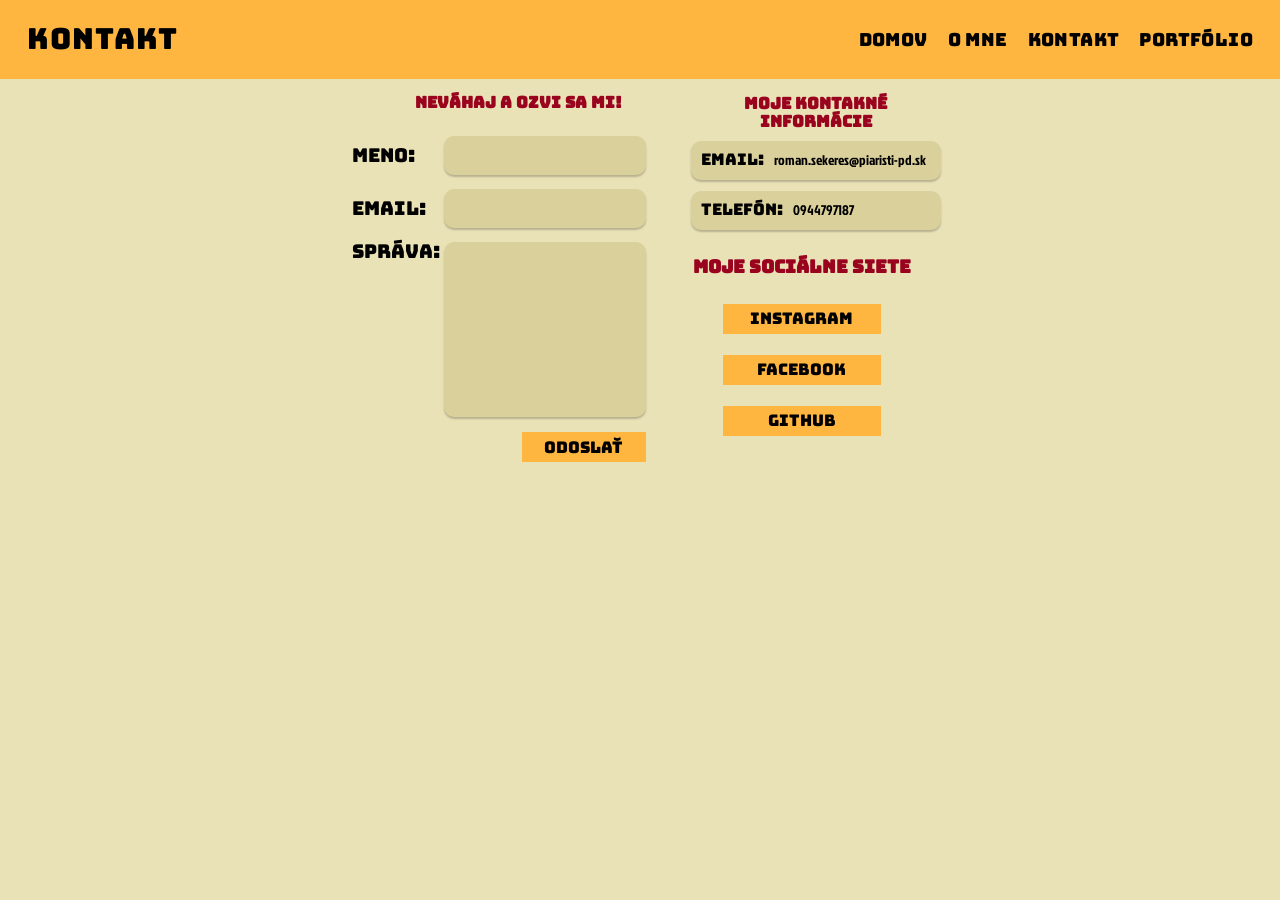
==== commit 4ab0090a: "f" ====
--- a/kontakt.html
+++ b/kontakt.html
@@ -1,50 +1,85 @@
 <!DOCTYPE html>
 <html lang="sk">
 <head>
-  <meta charset="UTF-8">
-  <meta name="viewport" content="width=device-width, initial-scale=1.0">
-  <title>Kontakt</title>
-  <link rel="stylesheet" href="assets/style.css">
+    <meta charset="UTF-8">
+    <meta name="viewport" content="width=device-width, initial-scale=1.0">
+    <title>Kontakt</title>
+
+    <link rel="stylesheet" href="assets/style.css">
 </head>
 <body>
-  <header>
+
+<header>
+    <button class="menu-toggle" aria-label="Otvoriť menu" aria-expanded="false">☰</button>
     <nav class="menu">
-      <a href="index.html">DOMOV</a>
-      <a href="o_mne.html">O MNE</a>
-      <a href="kontakt.html">KONTAKT</a>
-      <a href="portfolio.html">PORTFÓLIO</a>
+        <a href="index.html">DOMOV</a>
+        <a href="o_mne.html">O MNE</a>
+        <a href="kontakt.html">KONTAKT</a>
+        <a href="portfolio.html">PORTFÓLIO</a>
     </nav>
-  </header>
+</header>
 
-  <main class="contact-page">
-    <h1 class="contact-title">KONTAKT</h1>
-    <section class="contact-layout">
-      <section class="kontakt">
+<main>
+
+    <section class="kontakt">
+
+        <h1>KONTAKT</h1>
+
         <h2>NEVÁHAJ A OZVI SA MI!</h2>
+
         <form class="kontakt-form">
-          <div class="input-group"><label for="meno">MENO:</label><input type="text" id="meno" name="meno"></div>
-          <div class="input-group"><label for="email">EMAIL:</label><input type="email" id="email" name="email"></div>
-          <div class="message-group"><label for="sprava">SPRÁVA:</label><textarea id="sprava" name="sprava"></textarea></div>
-          <button type="submit" class="btn">ODOSLAŤ</button>
+
+            <div class="input-group">
+                <label for="meno">MENO:</label>
+                <input type="text" id="meno" name="meno">
+            </div>
+
+            <div class="input-group">
+                <label for="email">EMAIL:</label>
+                <input type="email" id="email" name="email">
+            </div>
+
+            <div class="message-group">
+                <label for="sprava">SPRÁVA:</label>
+                <textarea id="sprava" name="sprava"></textarea>
+            </div>
+
+            <button type="submit" class="btn">
+                ODOSLAŤ
+            </button>
+
         </form>
-      </section>
 
-      <aside class="contact-right">
-        <section class="info">
-          <h2>MOJE KONTAKNÉ INFORMÁCIE</h2>
-          <div class="info-box"><span>EMAIL:</span><p>roman.sekeres@piaristi-pd.sk</p></div>
-          <div class="info-box"><span>TELEFÓN:</span><p>0944797187</p></div>
-        </section>
-        <section class="social">
-          <h2>MOJE SOCIÁLNE SIETE</h2>
-          <div class="social-list">
-            <a href="#" class="social-btn">INSTAGRAM</a>
-            <a href="#" class="social-btn">FACEBOOK</a>
-            <a href="#" class="social-btn">GITHUB</a>
-          </div>
-        </section>
-      </aside>
     </section>
-  </main>
+
+    <section class="info">
+
+        <h2>MOJE KONTAKNÉ INFORMÁCIE</h2>
+
+        <div class="info-box">
+            <span>EMAIL:</span>
+            <p>roman.sekeres@piaristi-pd.sk</p>
+        </div>
+
+        <div class="info-box">
+            <span>TELEFÓN:</span>
+            <p>0944797187</p>
+        </div>
+
+    </section>
+
+    <section class="social">
+
+        <h2>MOJE SOCIÁLNE SIETE</h2>
+
+        <a href="#" class="social-btn">INSTAGRAM</a>
+        <a href="#" class="social-btn">FACEBOOK</a>
+        <a href="#" class="social-btn">GITHUB</a>
+
+    </section>
+
+</main>
+
 </body>
-</html>
+<script src="assets/script.js"></script>
+</html>
--- a/assets/style.css
+++ b/assets/style.css
@@ -1,1052 +1,548 @@
-@import url('https://fonts.googleapis.com/css2?family=Bungee&family=Poppins:ital,wght@0,100;0,200;0,300;0,400;0,500;0,600;0,700;0,800;0,900;1,100;1,200;1,300;1,400;1,500;1,600;1,700;1,800;1,900&display=swap');
-@import url('https://fonts.googleapis.com/css2?family=Bungee&family=Jockey+One&family=Poppins:ital,wght@0,100;0,200;0,300;0,400;0,500;0,600;0,700;0,800;0,900;1,100;1,200;1,300;1,400;1,500;1,600;1,700;1,800;1,900&display=swap');
+@import url('https://fonts.googleapis.com/css2?family=Bungee&family=Jockey+One&family=Poppins:wght@400;600;700;800;900&display=swap');
 
 :root{
-    --pozadie:#EAE2B7;
-    --okno:#DAD09B;
-    --menu:#FFB640;
-    --tlacidlo:#FFB640;
-    --zvyraznene:#9A031E;
-    --pismo:#000000;
-    --tmave:#1e1b18;
-    --progress:#3a3328;
-    --shadow:0 5px 12px rgba(0,0,0,.2);
-}
-
-*{
-    margin:0;
-    padding:0;
-    box-sizing:border-box;
-}
-
-html{
-    scroll-behavior:smooth;
-}
-
+  --pozadie:#EAE2B7;
+  --okno:#DAD09B;
+  --menu:#FFB640;
+  --tlacidlo:#FFB640;
+  --zvyraznene:#9A031E;
+  --pismo:#000;
+}
+
+*{margin:0;padding:0;box-sizing:border-box;}
+html{background:var(--pozadie);}
 body{
-    background:var(--pozadie);
-    font-family:'Poppins', sans-serif;
-    color:var(--pismo);
-    min-height:100vh;
-    padding-top:68px;
+  background:var(--pozadie);
+  color:var(--pismo);
+  font-family:'Jockey One','Poppins',sans-serif;
+  min-height:100vh;
 }
 
 header{
-    position:fixed;
-    top:0;
-    left:0;
-    right:0;
-    z-index:1000;
-    background:var(--menu);
-    box-shadow:0 3px 10px rgba(0,0,0,.08);
-}
+  background:var(--menu);
+  height:79px;
+  display:flex;
+  align-items:center;
+  justify-content:space-between;
+  padding:0 27px;
+  position:relative;
+  z-index:10;
+}
+header::before{
+  white-space:pre-line;
+  font-family:'Bungee',cursive;
+  font-size:36px;
+  line-height:1.05;
+  letter-spacing:1px;
+  color:#000;
+}
+body:has(.hero) header::before{content:"ROMAN\A SEKEREŠ";}
+body:has(.about-section) header::before{content:"O MNE";font-size:35px;}
+body:has(.portfolio-header) header::before{content:"PORTFÓLIO";font-size:32px;}
+body:has(.kontakt) header::before{content:"KONTAKT";font-size:29px;}
 
 .menu{
-    background:var(--menu);
-    display:flex;
-    justify-content:space-around;
-    align-items:center;
-    padding:15px 5px;
-    width:100%;
-}
-
+  display:flex;
+  align-items:center;
+  justify-content:flex-end;
+  gap:20px;
+  background:transparent;
+  padding:0;
+}
 .menu a{
-    text-decoration:none;
-    color:black;
-    font-family:'Bungee', cursive;
-    font-size:12px;
-}
-
-button,
-.btn,
+  color:#000;
+  text-decoration:none;
+  font-family:'Bungee',cursive;
+  font-size:18px;
+  line-height:1;
+  letter-spacing:.4px;
+}
+.menu-toggle{display:none;}
+button,.btn,.social-btn{
+  background:var(--tlacidlo);
+  border:none;
+  color:#000;
+  font-family:'Bungee',cursive;
+  cursor:pointer;
+  text-decoration:none;
+  box-shadow:none;
+}
+button:hover{transform:none;}
+main{background:var(--pozadie);}
+
+/* DOMOV - presne rozloženie podľa obrázka */
+body:has(.hero) main{
+  width:777px;
+  min-height:484px;
+  display:grid;
+  grid-template-columns:273px 504px;
+  grid-template-rows:auto auto auto auto;
+  column-gap:0;
+  margin:0 auto;
+}
+.hero{
+  grid-column:1;
+  grid-row:1;
+  text-align:center;
+  padding:19px 18px 0 26px;
+}
+.hero h1{display:none;}
+.hero p{
+  color:var(--zvyraznene);
+  font-family:'Bungee',cursive;
+  font-size:18px;
+  line-height:1.08;
+  margin:0;
+}
+.about{
+  grid-column:1;
+  grid-row:2;
+  text-align:center;
+  padding:17px 25px 0 26px;
+}
+.about h2{
+  color:var(--zvyraznene);
+  font-family:'Bungee',cursive;
+  font-size:18px;
+  line-height:1;
+  margin-bottom:23px;
+}
+.about p{
+  max-width:220px;
+  margin:0 auto;
+  font-family:'Jockey One',sans-serif;
+  font-size:17px;
+  font-weight:400;
+  line-height:1.35;
+}
+.about button{
+  width:160px;
+  height:45px;
+  padding:0;
+  margin-top:27px;
+  font-size:17px;
+}
+.contact-btn{
+  grid-column:1;
+  grid-row:4;
+  text-align:left;
+  padding-left:26px;
+  margin-top:27px;
+}
+.contact-btn button{
+  width:247px;
+  height:40px;
+  padding:0;
+  margin:0;
+  font-size:18px;
+}
+.projects{
+  grid-column:2;
+  grid-row:1 / span 4;
+  text-align:center;
+  padding:19px 14px 0 28px;
+  display:grid;
+  grid-template-columns:150px 150px 150px;
+  grid-template-rows:auto auto auto auto;
+  gap:0 13px;
+}
+.projects h2{
+  grid-column:1 / -1;
+  color:var(--zvyraznene);
+  font-family:'Bungee',cursive;
+  font-size:21px;
+  line-height:1.08;
+  margin:0 0 18px 0;
+}
+.card{
+  width:150px;
+  height:247px;
+  background:var(--okno);
+  border-radius:13px;
+  padding:8px 10px 9px;
+  margin:0;
+  box-shadow:0 2px 2px rgba(0,0,0,.22);
+  text-align:center;
+}
+.card h3{
+  color:var(--zvyraznene);
+  font-family:'Bungee',cursive;
+  font-size:16px;
+  line-height:1;
+  margin:0 0 10px 0;
+}
+.card img{
+  width:94px;
+  height:132px;
+  object-fit:contain;
+  border-radius:0;
+  display:block;
+  margin:0 auto 7px;
+}
+.card:nth-of-type(2) img{width:92px;height:132px;}
+.card:nth-of-type(3) img{width:120px;height:132px;background:#000;}
+.card p{
+  font-family:'Jockey One',sans-serif;
+  font-size:13.5px;
+  font-weight:400;
+  line-height:1.28;
+  margin:0 0 4px;
+}
+.card span{
+  color:var(--zvyraznene);
+  font-family:'Jockey One',sans-serif;
+  font-size:14px;
+  font-weight:400;
+  line-height:1;
+}
+.all-projects{
+  grid-column:1 / -1;
+  justify-self:center;
+  width:220px;
+  height:39px;
+  padding:0;
+  margin:15px 0 0;
+  font-size:17px;
+}
+.cta{
+  grid-column:2;
+  grid-row:4;
+  text-align:center;
+  padding:397px 0 0 0;
+  pointer-events:none;
+}
+.cta h2{
+  color:var(--zvyraznene);
+  font-family:'Jockey One',sans-serif;
+  font-size:25px;
+  line-height:1;
+  margin:0 0 7px;
+}
+.cta button{
+  width:165px;
+  height:42px;
+  padding:0;
+  margin:0;
+  font-size:17px;
+  pointer-events:auto;
+}
+
+/* PORTFÓLIO */
+body:has(.portfolio-header) main{
+  width:649px;
+  min-height:588px;
+  margin:0 auto;
+}
+.portfolio-header{
+  text-align:center;
+  padding:14px 0 0;
+}
+.portfolio-header h1{display:none;}
+.portfolio-header p{
+  color:var(--zvyraznene);
+  font-family:'Bungee',cursive;
+  font-size:19px;
+  line-height:1.13;
+  margin:0;
+}
+.portfolio-grid{
+  padding:16px 12px 12px;
+  display:grid;
+  grid-template-columns:148px 148px 148px;
+  justify-content:space-between;
+  row-gap:12px;
+}
+.project-card{
+  width:148px;
+  height:252px;
+  background:var(--okno);
+  border-radius:10px;
+  padding:10px 9px 8px;
+  margin:0;
+  box-shadow:0 2px 2px rgba(0,0,0,.22);
+  text-align:center;
+}
+.project-card h2{
+  color:var(--zvyraznene);
+  font-family:'Bungee',cursive;
+  font-size:15px;
+  line-height:1.1;
+  min-height:31px;
+  margin:0 0 6px;
+}
+.project-card img{
+  width:95px;
+  height:114px;
+  object-fit:contain;
+  display:block;
+  margin:0 auto 7px;
+  border-radius:0;
+}
+.project-card:nth-child(2) img{width:89px;height:114px;}
+.project-card:nth-child(3) img{width:95px;height:114px;}
+.project-card:nth-child(4) img{width:84px;height:114px;}
+.project-card:nth-child(5) img{width:104px;height:114px;background:#000;}
+.project-card:nth-child(6) img{width:94px;height:114px;}
+.project-card p{
+  font-family:'Jockey One',sans-serif;
+  font-size:14px;
+  font-weight:400;
+  line-height:1.35;
+  margin:0;
+}
+
+/* O MNE */
+body:has(.about-section) main{
+  width:783px;
+  min-height:510px;
+  margin:0 auto;
+  display:grid;
+  grid-template-columns:470px 313px;
+  grid-template-rows:232px 278px;
+}
+.about-section{
+  display:contents;
+  padding:0;
+  text-align:left;
+}
+.about-section h1{display:none;}
+.about-section > .profile-img:first-of-type{
+  grid-column:1;
+  grid-row:1;
+  width:170px;
+  height:196px;
+  object-fit:contain;
+  margin:10px 0 0 94px;
+  display:block;
+}
+.text-box{
+  width:426px;
+  background:var(--okno);
+  border-radius:10px;
+  padding:12px 9px;
+  margin:0 0 14px 23px;
+  box-shadow:0 2px 2px rgba(0,0,0,.22);
+}
+.text-box p{
+  font-family:'Jockey One',sans-serif;
+  font-size:16px;
+  font-weight:400;
+  line-height:1.35;
+}
+.about-section .text-box:first-of-type{
+  grid-column:1;
+  grid-row:2;
+  align-self:start;
+  height:106px;
+}
+.about-section .text-box:nth-of-type(2){
+  grid-column:1;
+  grid-row:2;
+  align-self:start;
+  height:112px;
+  margin-top:121px;
+}
+.skills{
+  grid-column:2;
+  grid-row:1 / span 2;
+  text-align:left;
+  padding:14px 0 0 0;
+}
+.skills h2{
+  color:var(--zvyraznene);
+  font-family:'Bungee',cursive;
+  font-size:27px;
+  line-height:1;
+  margin:0 0 28px 7px;
+}
+.skill{margin:0 0 5px;}
+.skill-name{
+  display:flex;
+  justify-content:flex-start;
+  align-items:flex-end;
+  gap:7px;
+  color:var(--zvyraznene);
+  font-family:'Bungee',cursive;
+  font-size:23px;
+  line-height:1;
+  margin:0;
+}
+.skill-name span:first-child{width:218px;}
+.skill-name span:last-child{font-size:23px;}
+.progress{
+  width:218px;
+  height:20px;
+  background:repeating-linear-gradient(90deg,#111 0 1px,transparent 1px 2px),repeating-linear-gradient(0deg,#111 0 1px,transparent 1px 2px);
+  border-radius:0;
+  overflow:hidden;
+  margin:1px 0 3px 0;
+}
+.fill{
+  height:100%;
+  background:repeating-linear-gradient(90deg,#000 0 1px,#222 1px 2px);
+}
+.fill1{width:45%;}.fill2{width:60%;}.fill3{width:70%;}
+.skills .bottom-img{
+  width:173px;
+  height:213px;
+  object-fit:contain;
+  display:block;
+  margin:31px 0 0 70px;
+}
+
+/* KONTAKT */
+body:has(.kontakt) main{
+  width:649px;
+  min-height:383px;
+  margin:0 auto;
+  display:grid;
+  grid-template-columns:375px 274px;
+  grid-template-rows:auto auto;
+}
+.kontakt{
+  grid-column:1;
+  grid-row:1 / span 2;
+  padding:16px 0 0 36px;
+  text-align:left;
+}
+.kontakt h1{display:none;}
+.kontakt h2{
+  color:var(--zvyraznene);
+  font-family:'Bungee',cursive;
+  font-size:16px;
+  line-height:1;
+  text-align:center;
+  margin:0 0 25px -5px;
+}
+.kontakt-form{width:293px;}
+.input-group{
+  display:grid;
+  grid-template-columns:92px 202px;
+  align-items:center;
+  gap:0;
+  margin:0 0 14px;
+}
+.input-group label,.message-group label{
+  color:#000;
+  font-family:'Bungee',cursive;
+  font-size:19px;
+  line-height:1;
+}
+.input-group input{
+  width:202px;
+  height:39px;
+  border:0;
+  border-radius:10px;
+  background:var(--okno);
+  box-shadow:0 2px 2px rgba(0,0,0,.22);
+  padding:0 10px;
+  font-family:'Jockey One',sans-serif;
+  font-size:17px;
+}
+.message-group{
+  display:grid;
+  grid-template-columns:92px 202px;
+  align-items:start;
+  margin:0;
+}
+.message-group textarea{
+  width:202px;
+  height:175px;
+  border:0;
+  border-radius:10px;
+  background:var(--okno);
+  box-shadow:0 2px 2px rgba(0,0,0,.22);
+  resize:none;
+  padding:10px;
+  font-family:'Jockey One',sans-serif;
+  font-size:17px;
+}
+.btn{
+  width:124px;
+  height:30px;
+  padding:0;
+  margin:15px 0 0 170px;
+  font-size:16px;
+}
+.info{
+  grid-column:2;
+  grid-row:1;
+  text-align:center;
+  padding:16px 24px 0 0;
+}
+.info h2{
+  color:var(--zvyraznene);
+  font-family:'Bungee',cursive;
+  font-size:16px;
+  line-height:1.12;
+  margin:0 0 10px;
+}
+.info-box{
+  height:39px;
+  background:var(--okno);
+  border-radius:10px;
+  padding:0 10px;
+  margin:0 0 11px;
+  display:flex;
+  align-items:center;
+  gap:10px;
+  box-shadow:0 2px 2px rgba(0,0,0,.22);
+  text-align:left;
+}
+.info-box span{
+  font-family:'Bungee',cursive;
+  font-size:16px;
+  line-height:1;
+}
+.info-box p{
+  font-family:'Jockey One',sans-serif;
+  font-size:14px;
+  font-weight:400;
+  line-height:1;
+  white-space:nowrap;
+}
+.social{
+  grid-column:2;
+  grid-row:2;
+  text-align:center;
+  padding:12px 52px 0 0;
+}
+.social h2{
+  color:var(--zvyraznene);
+  font-family:'Bungee',cursive;
+  font-size:18px;
+  line-height:1;
+  margin:0 0 28px;
+  white-space:nowrap;
+}
 .social-btn{
-    background:var(--tlacidlo);
-    border:none;
-    color:black;
-    padding:15px 25px;
-    margin-top:25px;
-    font-family:'Bungee', cursive;
-    cursor:pointer;
-    transition:.3s;
-    text-decoration:none;
-    display:inline-block;
-}
-
-button:hover,
-.btn:hover,
-.social-btn:hover{
-    transform:scale(1.05);
-}
-
-img{
-    max-width:100%;
-    height:auto;
-}
-
-.hero{
-    text-align:center;
-    padding:40px 20px 20px;
-}
-
-.hero h1{
-    font-family:'Bungee', cursive;
-    font-size:38px;
-    line-height:1.1;
-}
-
-.hero p{
-    margin-top:15px;
-    color:var(--zvyraznene);
-    font-family:'Jockey One', sans-serif;
-    font-size:20px;
-}
-
-.about{
-    text-align:center;
-    padding:20px;
-}
-
-.about h2{
-    color:var(--zvyraznene);
-    font-family:'Bungee', cursive;
-    font-size:34px;
-    margin-bottom:20px;
-}
-
-.about p{
-    max-width:300px;
-    margin:auto;
-    font-weight:600;
-    line-height:1.6;
-}
-
-.about button,
-.contact-btn button{
-    width:100%;
-    max-width:320px;
-}
-
-.contact-btn{
-    text-align:center;
-    margin-top:10px;
-}
-
-.projects{
-    padding:20px;
-    text-align:center;
-}
-
-.projects h2{
-    color:var(--zvyraznene);
-    font-family:'Bungee', cursive;
-    font-size:30px;
-    margin-bottom:25px;
-}
-
-.card{
-    background:var(--okno);
-    border-radius:20px;
-    padding:20px;
-    margin-bottom:25px;
-    box-shadow:var(--shadow);
-}
-
-.card h3{
-    color:var(--zvyraznene);
-    font-family:'Bungee', cursive;
-    font-size:28px;
-    margin-bottom:15px;
-}
-
-.card img{
-    width:100%;
-    height:220px;
-    object-fit:contain;
-    border-radius:10px;
-    margin-bottom:15px;
-}
-
-.card p{
-    font-weight:600;
-    line-height:1.5;
-    margin-bottom:10px;
-}
-
-.card span{
-    color:var(--zvyraznene);
-    font-weight:700;
-}
-
-.all-projects{
-    margin-top:10px;
-}
-
-.cta{
-    text-align:center;
-    padding:20px 20px 40px;
-}
-
-.cta h2{
-    color:var(--zvyraznene);
-    font-family:'Jockey One', sans-serif;
-    font-size:32px;
-}
-
-.about-page,
-.about-section{
-    text-align:center;
-    padding:30px 20px;
-}
-
-.about-title,
-.about-section h1{
-    font-family:'Bungee', cursive;
-    font-size:42px;
-    margin-bottom:25px;
-}
-
-.profile-img{
-    width:170px;
-    height:auto;
-    object-fit:contain;
-    margin-bottom:25px;
-}
-
-.text-box{
-    background:var(--okno);
-    padding:25px 20px;
-    border-radius:20px;
-    margin-bottom:25px;
-    box-shadow:0 5px 10px rgba(0,0,0,.2);
-}
-
-.text-box p{
-    font-size:15px;
-    font-weight:700;
-    line-height:1.8;
-}
-
-.skills{
-    padding:10px 20px 40px;
-    text-align:center;
-}
-
-.skills h2{
-    color:var(--zvyraznene);
-    font-family:'Bungee', cursive;
-    font-size:38px;
-    margin-bottom:25px;
-}
-
-.skill{
-    margin-bottom:20px;
-}
-
-.skill-name{
-    display:flex;
-    justify-content:space-between;
-    align-items:center;
-    margin-bottom:8px;
-    font-family:'Bungee', cursive;
-    color:var(--zvyraznene);
-    font-size:18px;
-}
-
-.progress{
-    width:100%;
-    height:18px;
-    background:var(--progress);
-    border-radius:20px;
-    overflow:hidden;
-}
-
-.fill{
-    height:100%;
-    background:var(--tmave);
-}
-
-.fill1{width:45%;}
-.fill2{width:70%;}
-.fill3{width:75%;}
-.bottom-img{margin-top:30px;}
-
-.portfolio-header{
-    text-align:center;
-    padding:35px 20px 20px;
-}
-
-.portfolio-header h1{
-    font-family:'Bungee', cursive;
-    font-size:46px;
-    margin-bottom:20px;
-}
-
-.portfolio-header p{
-    color:var(--zvyraznene);
-    font-family:'Bungee', cursive;
-    font-size:24px;
-    line-height:1.3;
-}
-
-.portfolio-grid{
-    padding:20px;
-}
-
-.project-card{
-    background:var(--okno);
-    border-radius:25px;
-    padding:20px;
-    text-align:center;
-    margin-bottom:30px;
-    box-shadow:var(--shadow);
-}
-
-.project-card h2{
-    color:var(--zvyraznene);
-    font-family:'Bungee', cursive;
-    font-size:34px;
-    line-height:1.1;
-    margin-bottom:20px;
-}
-
-.project-card img{
-    width:100%;
-    height:210px;
-    object-fit:contain;
-    margin-bottom:20px;
-}
-
-.project-card p{
-    font-size:16px;
-    font-weight:700;
-    line-height:1.7;
-}
-
-.contact-page,
-.kontakt{
-    padding:30px 25px;
-    text-align:center;
-}
-
-.contact-title,
-.kontakt h1{
-    font-family:'Bungee', cursive;
-    font-size:52px;
-    margin-bottom:20px;
-}
-
-.kontakt h2{
-    color:var(--zvyraznene);
-    font-family:'Bungee', cursive;
-    font-size:28px;
-    margin-bottom:35px;
-}
-
-.input-group{
-    display:flex;
-    align-items:center;
-    justify-content:center;
-    gap:10px;
-    margin-bottom:15px;
-}
-
-.input-group label{
-    font-family:'Bungee', cursive;
-    font-size:20px;
-}
-
-.input-group input{
-    width:230px;
-    height:45px;
-    border:none;
-    border-radius:30px;
-    background:var(--okno);
-    box-shadow:0 4px 8px rgba(0,0,0,.2);
-    padding:0 15px;
-    font-size:16px;
-}
-
-.message-group{
-    margin-top:15px;
-}
-
-.message-group label{
-    display:block;
-    font-family:'Bungee', cursive;
-    font-size:26px;
-    margin-bottom:10px;
-}
-
-.message-group textarea{
-    width:100%;
-    max-width:290px;
-    height:180px;
-    border:none;
-    border-radius:25px;
-    background:var(--okno);
-    box-shadow:0 4px 8px rgba(0,0,0,.2);
-    resize:none;
-    padding:15px;
-    font-size:16px;
-}
-
-.btn{
-    margin-top:20px;
-    width:260px;
-    font-size:22px;
-}
-
-.info{
-    text-align:center;
-    padding:20px;
-}
-
-.info h2{
-    color:var(--zvyraznene);
-    font-family:'Bungee', cursive;
-    font-size:32px;
-    line-height:1.2;
-    margin-bottom:20px;
-}
-
-.info-box{
-    background:var(--okno);
-    border-radius:25px;
-    padding:20px;
-    margin-bottom:20px;
-    display:flex;
-    align-items:center;
-    gap:10px;
-    box-shadow:0 4px 8px rgba(0,0,0,.2);
-}
-
-.info-box span{
-    font-family:'Bungee', cursive;
-    font-size:22px;
-}
-
-.info-box p{
-    font-size:18px;
-    font-weight:700;
-}
-
-.social{
-    text-align:center;
-    padding:10px 20px 50px;
-}
-
-.social h2{
-    color:var(--zvyraznene);
-    font-family:'Bungee', cursive;
-    font-size:30px;
-    margin-bottom:25px;
-}
-
-.social-btn{
-    display:block;
-    width:160px;
-    margin:0 auto 35px;
-    font-size:18px;
-}
-
-/* PC VERZIA PODĽA POSLANÝCH SCREENSHOTOV */
-@media (min-width:1024px){
-    body{
-        padding-top:82px;
-        overflow-x:hidden;
-    }
-
-    header{
-        height:82px;
-        display:flex;
-        align-items:center;
-    }
-
-    .menu{
-        height:82px;
-        padding:0 70px;
-        justify-content:space-between;
-    }
-
-    .menu a{
-        font-size:18px;
-        letter-spacing:.5px;
-    }
-
-    .home-page{
-        width:min(1320px, calc(100% - 70px));
-        margin:0 auto;
-        min-height:calc(100vh - 82px);
-        display:grid;
-        grid-template-columns:43% 57%;
-        column-gap:36px;
-        align-items:start;
-        padding:42px 0 60px;
-    }
-
-    .home-left{
-        display:flex;
-        flex-direction:column;
-        align-items:center;
-        justify-content:flex-start;
-        min-height:780px;
-        padding-top:8px;
-    }
-
-    .hero{
-        width:100%;
-        padding:0;
-        text-align:center;
-    }
-
-    .hero h1{
-        font-size:78px;
-        line-height:1.02;
-        letter-spacing:1px;
-    }
-
-    .hero p{
-        font-size:34px;
-        margin-top:18px;
-    }
-
-    .about{
-        padding:34px 0 0;
-        width:100%;
-    }
-
-    .about h2{
-        font-size:44px;
-        margin-bottom:18px;
-    }
-
-    .about p{
-        max-width:470px;
-        font-size:19px;
-        line-height:1.65;
-        font-weight:700;
-    }
-
-    .about button,
-    .contact-btn button,
-    .cta button{
-        width:310px;
-        max-width:310px;
-        height:62px;
-        font-size:18px;
-        padding:0 22px;
-    }
-
-    .contact-btn{
-        margin-top:0;
-    }
-
-    .cta{
-        padding:20px 0 0;
-    }
-
-    .cta h2{
-        font-size:42px;
-        margin-bottom:0;
-    }
-
-    .home-projects{
-        padding:0;
-        text-align:center;
-    }
-
-    .home-projects h2{
-        font-size:40px;
-        line-height:1.15;
-        margin-bottom:22px;
-    }
-
-    .home-project-list{
-        display:grid;
-        grid-template-columns:repeat(3, 1fr);
-        gap:22px;
-        align-items:stretch;
-    }
-
-    .card{
-        margin:0;
-        min-height:610px;
-        padding:24px 18px 22px;
-        border-radius:26px;
-        display:flex;
-        flex-direction:column;
-        align-items:center;
-    }
-
-    .card h3{
-        min-height:72px;
-        display:flex;
-        align-items:center;
-        justify-content:center;
-        font-size:29px;
-        line-height:1.05;
-    }
-
-    .card img{
-        width:100%;
-        height:250px;
-        object-fit:contain;
-        background:transparent;
-    }
-
-    .card p{
-        font-size:16px;
-        line-height:1.65;
-        margin:8px 0 14px;
-    }
-
-    .card span{
-        margin-top:auto;
-        font-size:17px;
-    }
-
-    .all-projects{
-        margin-top:28px;
-        min-width:300px;
-        height:60px;
-        font-size:17px;
-    }
-
-    .about-page{
-        width:min(1240px, calc(100% - 80px));
-        margin:0 auto;
-        padding:34px 0 70px;
-    }
-
-    .about-title{
-        font-size:68px;
-        line-height:1;
-        margin-bottom:36px;
-        text-align:left;
-    }
-
-    .about-desktop-grid{
-        display:grid;
-        grid-template-columns:42% 58%;
-        gap:42px;
-        align-items:center;
-        margin-bottom:38px;
-    }
-
-    .about-photo-box{
-        display:flex;
-        align-items:center;
-        justify-content:center;
-    }
-
-    .profile-img{
-        width:100%;
-        max-width:410px;
-        height:430px;
-        object-fit:contain;
-        margin:0;
-    }
-
-    .skills{
-        padding:0;
-        text-align:center;
-    }
-
-    .skills h2{
-        font-size:50px;
-        line-height:1.1;
-        margin-bottom:36px;
-    }
-
-    .skill{
-        margin-bottom:32px;
-    }
-
-    .skill-name{
-        font-size:23px;
-    }
-
-    .progress{
-        height:26px;
-    }
-
-    .about-text-row{
-        display:grid;
-        grid-template-columns:1fr 1fr 300px;
-        gap:28px;
-        align-items:stretch;
-    }
-
-    .text-box{
-        margin:0;
-        border-radius:28px;
-        padding:30px;
-        min-height:250px;
-        display:flex;
-        align-items:center;
-    }
-
-    .text-box p{
-        font-size:17px;
-        line-height:1.9;
-    }
-
-    .bottom-photo-box .profile-img{
-        max-width:300px;
-        height:250px;
-    }
-
-    .portfolio-page{
-        width:min(1320px, calc(100% - 70px));
-        margin:0 auto;
-        padding:34px 0 70px;
-    }
-
-    .portfolio-header{
-        padding:0 0 28px;
-        display:grid;
-        grid-template-columns:38% 62%;
-        align-items:center;
-        text-align:left;
-    }
-
-    .portfolio-header h1{
-        font-size:70px;
-        margin:0;
-    }
-
-    .portfolio-header p{
-        font-size:31px;
-        line-height:1.18;
-        text-align:center;
-    }
-
-    .portfolio-grid{
-        padding:0;
-        display:grid;
-        grid-template-columns:repeat(3, 1fr);
-        gap:26px;
-    }
-
-    .project-card{
-        margin:0;
-        min-height:510px;
-        border-radius:28px;
-        padding:24px 24px 28px;
-        display:flex;
-        flex-direction:column;
-        align-items:center;
-    }
-
-    .project-card h2{
-        min-height:78px;
-        font-size:31px;
-        line-height:1.08;
-        display:flex;
-        align-items:center;
-        justify-content:center;
-    }
-
-    .project-card img{
-        width:100%;
-        height:220px;
-        object-fit:contain;
-        margin-bottom:20px;
-    }
-
-    .project-card p{
-        font-size:16px;
-        line-height:1.7;
-        margin-top:auto;
-    }
-
-    .contact-page{
-        width:min(1240px, calc(100% - 80px));
-        margin:0 auto;
-        padding:34px 0 70px;
-        text-align:left;
-    }
-
-    .contact-title{
-        font-size:72px;
-        margin-bottom:28px;
-        text-align:left;
-    }
-
-    .contact-layout{
-        display:grid;
-        grid-template-columns:50% 50%;
-        gap:50px;
-        align-items:start;
-    }
-
-    .kontakt{
-        padding:0;
-        text-align:left;
-    }
-
-    .kontakt h2{
-        font-size:35px;
-        line-height:1.15;
-        margin-bottom:34px;
-        text-align:left;
-    }
-
-    .kontakt-form{
-        max-width:560px;
-    }
-
-    .input-group{
-        justify-content:flex-start;
-        gap:18px;
-        margin-bottom:20px;
-    }
-
-    .input-group label{
-        min-width:95px;
-        font-size:24px;
-    }
-
-    .input-group input{
-        width:400px;
-        height:58px;
-        border-radius:32px;
-        font-size:18px;
-    }
-
-    .message-group{
-        margin-top:24px;
-    }
-
-    .message-group label{
-        font-size:31px;
-        margin-bottom:14px;
-    }
-
-    .message-group textarea{
-        max-width:535px;
-        height:235px;
-        border-radius:30px;
-    }
-
-    .btn{
-        width:310px;
-        height:62px;
-        padding:0;
-        font-size:24px;
-    }
-
-    .contact-right{
-        padding-top:2px;
-    }
-
-    .info{
-        padding:0;
-        text-align:center;
-    }
-
-    .info h2{
-        font-size:36px;
-        margin-bottom:26px;
-    }
-
-    .info-box{
-        min-height:78px;
-        border-radius:28px;
-        padding:20px 26px;
-        justify-content:flex-start;
-        gap:16px;
-    }
-
-    .info-box span{
-        font-size:25px;
-    }
-
-    .info-box p{
-        font-size:20px;
-    }
-
-    .social{
-        padding:18px 0 0;
-    }
-
-    .social h2{
-        font-size:35px;
-        margin-bottom:28px;
-    }
-
-    .social-list{
-        display:flex;
-        justify-content:center;
-        gap:24px;
-        flex-wrap:wrap;
-    }
-
-    .social-btn{
-        margin:0;
-        width:175px;
-        height:58px;
-        padding:16px 10px;
-        font-size:17px;
-        text-align:center;
-    }
-}
-
-@media (min-width:1440px){
-    .home-page,
-    .portfolio-page{
-        width:1360px;
-    }
-
-    .about-page,
-    .contact-page{
-        width:1260px;
-    }
-
-    .hero h1{
-        font-size:86px;
-    }
-
-    .home-project-list{
-        gap:26px;
-    }
-
-    .card img{
-        height:270px;
-    }
-
-    .project-card img{
-        height:235px;
-    }
-}
-
+  display:block;
+  width:158px;
+  height:30px;
+  line-height:30px;
+  padding:0;
+  margin:0 auto 21px;
+  font-size:16px;
+  text-align:center;
+}
+
+/* Mobil ostáva jednoduchý - desktop sa zapne až od 769px */
 @media (max-width:768px){
-    body{
-        padding-top:58px;
-    }
-
-    .menu{
-        flex-wrap:wrap;
-        justify-content:center;
-        gap:10px;
-        padding:12px 10px;
-    }
-
-    .menu a{
-        font-size:12px;
-        padding:6px 8px;
-    }
-
-    .hero{
-        padding:30px 15px 15px;
-    }
-
-    .hero h1{
-        font-size:30px;
-        line-height:1.05;
-    }
-
-    .hero p{
-        font-size:18px;
-    }
-
-    .about,
-    .projects,
-    .cta,
-    .kontakt,
-    .info,
-    .social,
-    .portfolio-header,
-    .portfolio-grid,
-    .skills,
-    .about-page,
-    .contact-page{
-        padding:18px 15px;
-    }
-
-    .about h2,
-    .projects h2,
-    .portfolio-header h1,
-    .skills h2,
-    .kontakt h1,
-    .kontakt h2,
-    .info h2,
-    .social h2,
-    .about-title,
-    .contact-title{
-        font-size:28px;
-    }
-
-    .about p,
-    .card p,
-    .project-card p,
-    .text-box p,
-    .info-box p{
-        font-size:16px;
-    }
-
-    button,
-    .btn,
-    .all-projects,
-    .social-btn{
-        width:100%;
-        max-width:100%;
-    }
-
-    .card,
-    .project-card,
-    .text-box,
-    .info-box{
-        padding:18px;
-        margin:0 0 20px;
-    }
-
-    .card h3,
-    .project-card h2{
-        font-size:26px;
-    }
-
-    .card img,
-    .project-card img{
-        width:100%;
-        height:auto;
-        max-height:none;
-        object-fit:contain;
-    }
-
-    .portfolio-grid{
-        display:grid;
-        grid-template-columns:1fr;
-        gap:20px;
-    }
-
-    .input-group,
-    .message-group{
-        flex-direction:column;
-        align-items:stretch;
-        gap:10px;
-        margin-bottom:15px;
-    }
-
-    .input-group label,
-    .message-group label{
-        font-size:18px;
-        text-align:left;
-    }
-
-    .input-group input,
-    .message-group textarea,
-    .btn{
-        width:100%;
-        max-width:100%;
-    }
-
-    .message-group textarea{
-        height:150px;
-    }
-
-    .info-box{
-        flex-direction:column;
-        text-align:left;
-    }
-}
+  header{height:auto;min-height:58px;padding:0 12px;align-items:flex-start;flex-direction:column;}
+  header::before{display:none;}
+  .menu-toggle{display:block;background:transparent;font-size:30px;padding:10px 5px;margin:0;}
+  .menu{display:none;flex-direction:column;align-items:flex-start;gap:10px;width:100%;padding:10px 0 15px;}
+  .menu.open{display:flex;}
+  .menu a{font-size:14px;padding:8px 0;}
+  body:has(.hero) main,body:has(.portfolio-header) main,body:has(.about-section) main,body:has(.kontakt) main{width:100%;display:block;min-height:0;}
+  .hero{display:block;text-align:center;padding:30px 15px 10px;}.hero h1{display:block;font-family:'Bungee';font-size:34px;line-height:1.05;}.hero p{font-size:18px;}
+  .about,.projects,.cta,.portfolio-header,.portfolio-grid,.kontakt,.info,.social,.skills,.about-section{display:block;padding:18px 15px;text-align:center;}
+  .projects,.portfolio-grid{display:grid;grid-template-columns:1fr;gap:20px;}
+  .card,.project-card{width:100%;height:auto;margin:0 auto;padding:18px;}
+  .card img,.project-card img{width:100%;max-height:none;height:auto;object-fit:contain;}
+  .about-section h1,.portfolio-header h1,.kontakt h1{display:block;font-family:'Bungee';}
+  .about-section>.profile-img:first-of-type,.profile-img,.skills .bottom-img{width:80%;height:auto;margin:0 auto 20px;object-fit:contain;}
+  .text-box{width:100%;height:auto!important;margin:0 0 18px;padding:18px;}
+  .kontakt-form{width:100%;}.input-group,.message-group{display:block;margin-bottom:15px;}.input-group input,.message-group textarea,.btn{width:100%;margin:8px 0 0;}
+}
+
